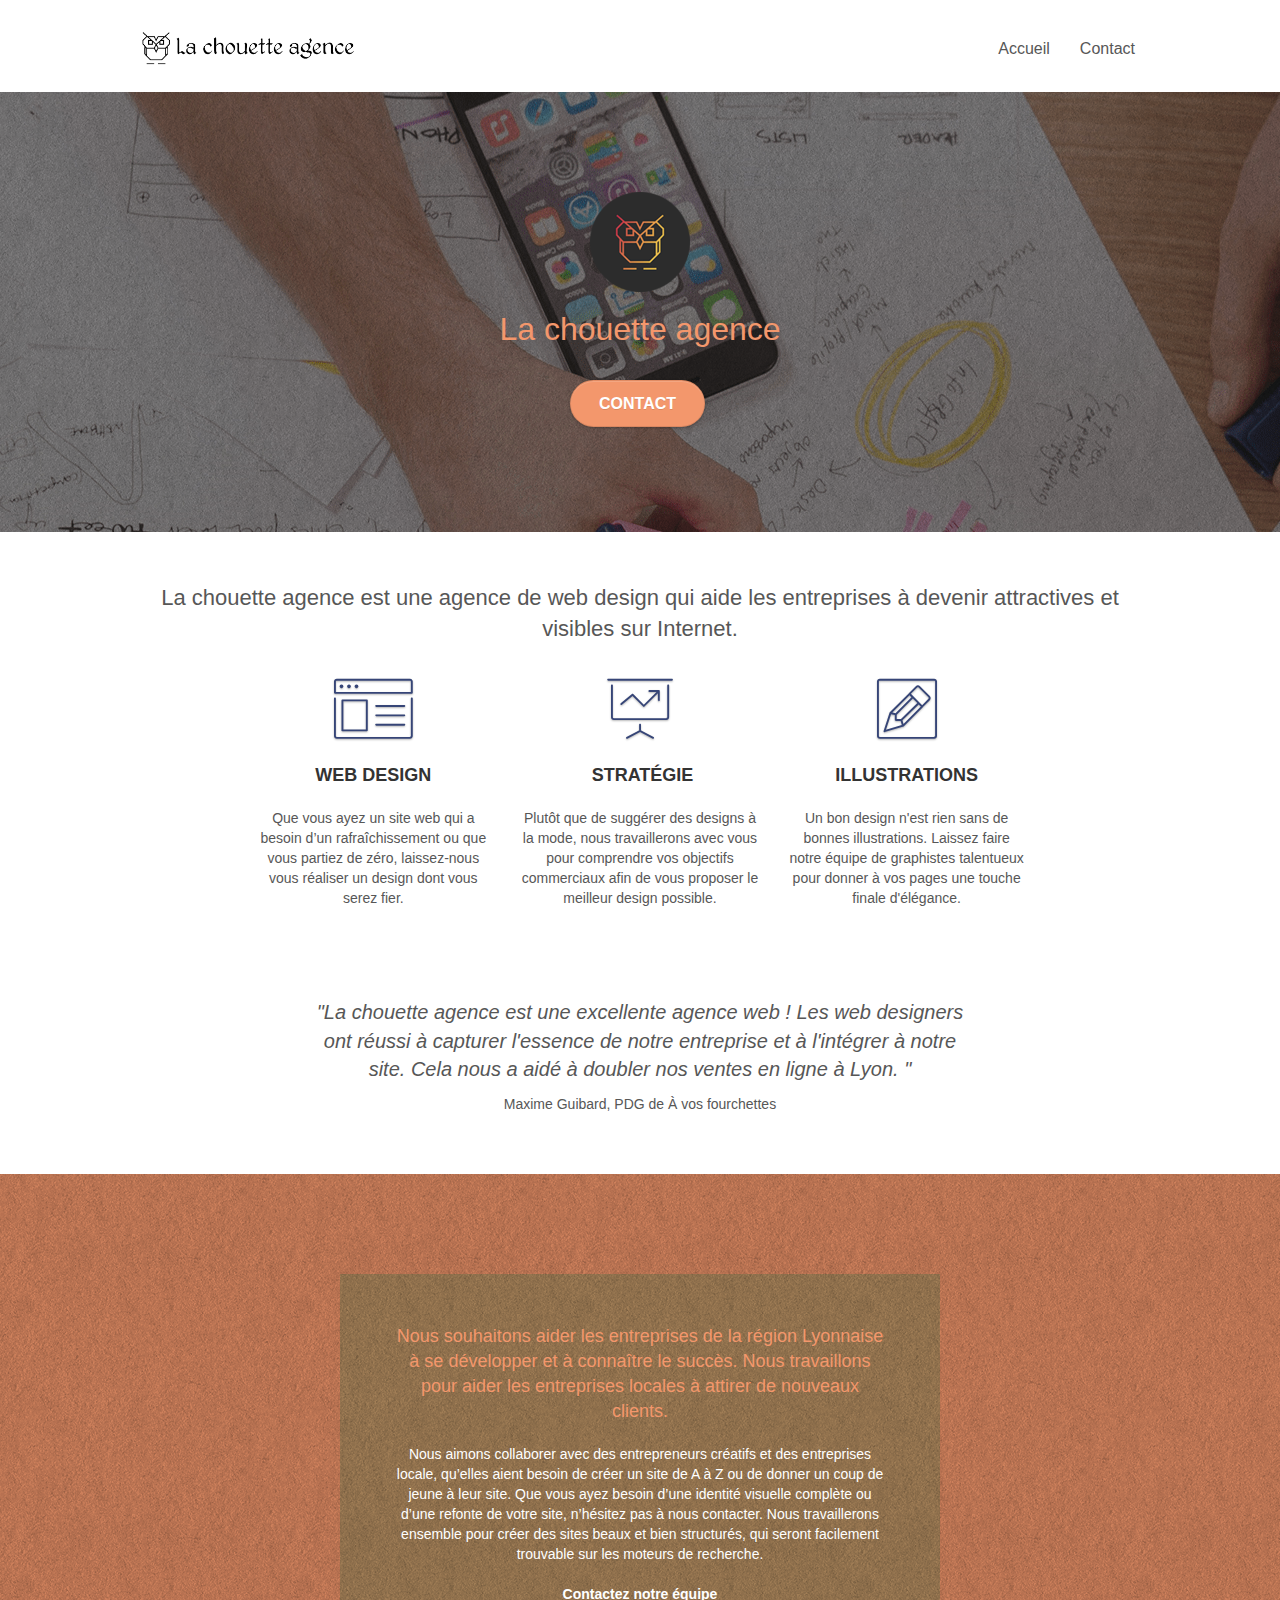
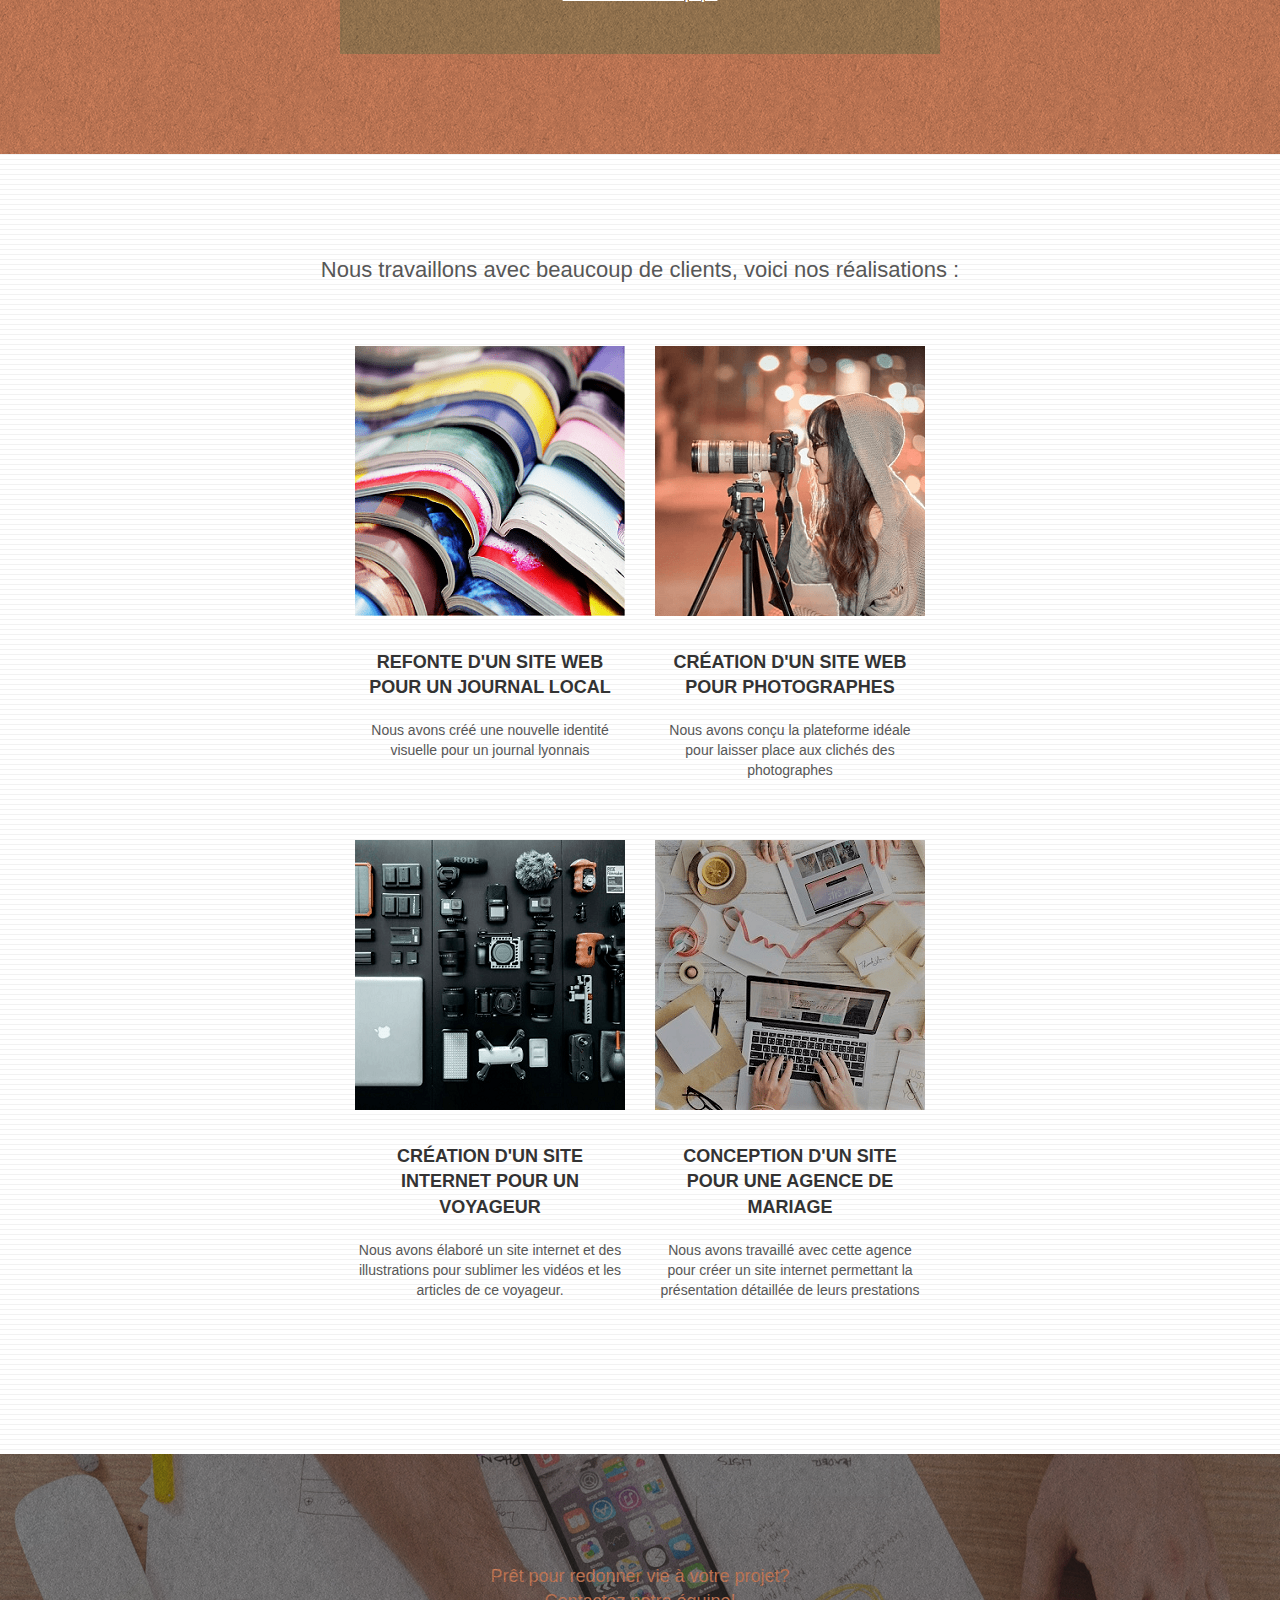
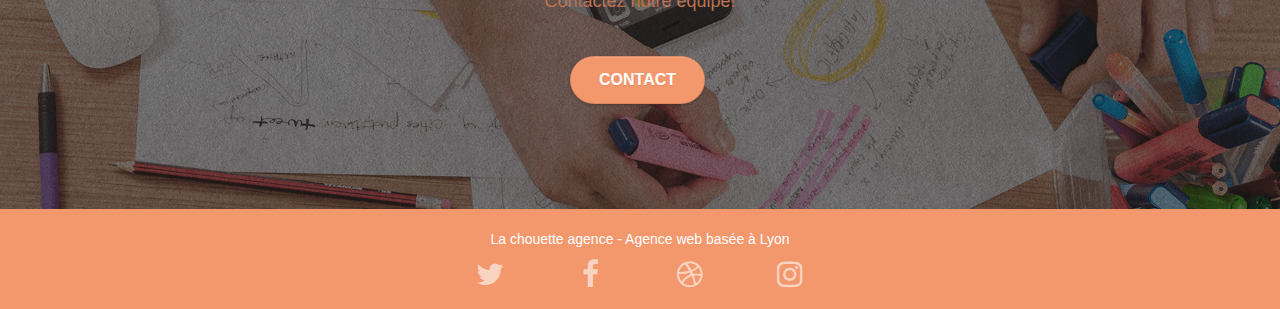
==== index.html @ b179e0c3 "title sur liens sociaux" ====
<!doctype html>
<html lang="fr">
<head>
    <meta charset="utf-8">

    <meta name="description" content="La chouette agence est une entreprise de web design basée à Lyon. Besoin d'une identité visuelle sur le net ou d'une refonte de votre site internet, contactez notre équipe d'experts pour donner vie à votre projet.">
    

    <meta name="viewport" content="width=device-width, initial-scale=1.0, viewport-fit=cover">
    <link rel="shortcut icon" type="image/png" href="favicon.png">
    
	<link rel="stylesheet" type="text/css" href="./css/bootstrap.css">
	<link rel="stylesheet" type="text/css" href="style.css">
	<link rel="stylesheet" type="text/css" href="./css/font-awesome.css">
	<link rel="stylesheet" type="text/css" href="./css/et-line.css">
	
    
	<script src="./js/jquery-2.1.0.js"></script>
	<script src="./js/bootstrap.js"></script>
	<script src="./js/blocs.js"></script>
	<script src="./js/jquery.touchSwipe.js" defer></script>
	<script src="./js/gmaps.js"></script>

    <title>Entreprise web design Lyon</title>

    
<!-- Analytics -->
<meta name="google-site-verification" content="Vb6M70FgME4Bi48oiZDeGhEM0NhCot_IxttZ8dkX3-I"/>
<!-- Analytics END -->
    
</head>
<body>
<!-- Principal conteneur -->
<main class="page-container">
	  
<!-- bloc-0 -->
<header class="bloc bgc-white l-bloc " id="bloc-0">
	<div class="container bloc-sm">

		<nav class="navbar row">
			<div class="navbar-header">
				
				<a class="navbar-brand" href="index.html"><img src="img/la chouette agence.png" alt="entreprise web design lyon" height="40" /></a>
				
				<button id="nav-toggle" type="button" class="ui-navbar-toggle navbar-toggle" data-toggle="collapse" data-target=".navbar-1">
					<span class="sr-only">Toggle navigation</span><span class="icon-bar"></span><span class="icon-bar"></span><span class="icon-bar"></span>
				</button>
			</div>
			<div class="collapse navbar-collapse navbar-1 special-dropdown-nav">
				<ul class="site-navigation nav navbar-nav">
					<li>
						<a href="index.html">Accueil</a>
					</li>
					<li>
					</li>
					<li>
						<a href="contact.html">Contact</a>
					</li>
				</ul>
			</div>
		</nav>
	</div>
</header>
<!-- bloc-0 END -->

<!-- bloc-1-presentation -->
<section class="bloc bgc-dark-slate-blue bg-banniere d-bloc bg-t-edge bloc-bg-texture texture-paper b-parallax" id="bloc-1-hero">
	<div class="container bloc-lg">
		<div class="row tight-width-whitespace">
			<div class="col-sm-12">
				<img src="img/logo.png" class="center-block" alt="logo la chouette agence lyon" />
				<h1 class="text-center hero-bloc-text tc-white ">
					La chouette agence
				</h1>
				<div class="text-center">
					<a href="contact.html" class="btn btn-lg btn-clean btn-rd cta-hero btn-atomic-tangerine" id="cta-hero">Contact</a>
				</div>
			</div>
		</div>
	</div>
</section>
<!-- bloc-1-presentation END -->

<!-- bloc-2-services -->
<section class="bloc bgc-white l-bloc" id="bloc-2-services">
	<div class="container bloc-md">
		<div class="row">
			<div class="col-sm-12 text-center">
				<p class="title">
					La chouette agence est une agence de web design qui aide les entreprises à devenir attractives et visibles sur Internet.
				</p>
			</div>
		</div>
		<div class="row voffset-lg med-width-whitespace">
			<div class="col-sm-4">
				<div class="text-center">
					<span class="et-icon-browser sm-shadow icon-dark-slate-blue icons icon-lg"></span>
				</div>
				<h2 class="mg-md text-center">
					Web design
				</h2>
				<p class="text-center ">
					Que vous ayez un site web qui a besoin d&rsquo;un rafraîchissement ou que vous partiez de zéro, laissez-nous vous réaliser un design dont vous serez fier.
				</p>
			</div>
			<div class="col-sm-4">
				<div class="text-center">
					<span class="et-icon-presentation sm-shadow icon-dark-slate-blue icons icon-lg"></span>
				</div>
				<h2 class="mg-md text-center">
					&nbsp;Stratégie
				</h2>
				<p class="text-center ">
					Plutôt que de suggérer des designs à la mode, nous travaillerons avec vous pour comprendre vos objectifs commerciaux afin de vous proposer le meilleur design possible.<br>
				</p>
			</div>
			<div class="col-sm-4">
				<div class="text-center">
					<span class="et-icon-edit sm-shadow icon-dark-slate-blue icons icon-lg"></span>
				</div>
				<h2 class="mg-md text-center">
					Illustrations
				</h2>
				<p class="text-center ">
					Un bon design n'est rien sans de bonnes illustrations. Laissez faire notre équipe de graphistes talentueux pour donner à vos pages une touche finale d'élégance.
				</p>
			</div>
		</div>
		<div class="row voffset-lg voffset">
			<div class="col-xs-12 col-md-8 col-md-offset-2 text-center">
				<p class="citation">
					"La chouette agence est une excellente agence web ! Les web designers ont réussi à capturer l'essence de notre entreprise et à l'intégrer à notre site. Cela nous a aidé à doubler nos ventes en ligne à Lyon. "
				</p>
				<p>Maxime Guibard, PDG de À vos fourchettes</p>

			</div>
		</div>
	</div>
</section>
<!-- bloc-2-services END -->

<!-- bloc-3-what-i-do -->
<section class="bloc tc-white bgc-atomic-tangerine bg-presentation d-bloc bloc-bg-texture texture-paper b-parallax" id="bloc-3-what-i-do">
	<div class="container bloc-lg">
		<div class="row tight-width-whitespace black-background">
			<div class="col-sm-12">
				<p class="mg-md text-center tc-white">
					Nous souhaitons aider les entreprises de la région Lyonnaise à se développer et à connaître le succès. Nous travaillons pour aider les entreprises locales à attirer de nouveaux clients.<br>
				</p>
				<p class="text-center white">
					Nous aimons collaborer avec des entrepreneurs créatifs et des entreprises locale, qu’elles aient besoin de créer un site de A à Z ou de donner un coup de jeune à leur site. Que vous ayez besoin d’une identité visuelle complète ou d’une refonte de votre site, n’hésitez pas à nous contacter. Nous travaillerons ensemble pour créer des sites beaux et bien structurés, qui seront facilement trouvable sur les moteurs de recherche. <br><br><a class="ltc-white bold-link" href="contact.html">Contactez notre équipe</a><br>
				</p>
			</div>
		</div>
	</div>
</section>
<!-- bloc-3-what-i-do END -->

<!-- bloc-4-portfolio -->
<article class="bloc bgc-white bg-lines-h2-bg bg-repeat l-bloc" id="bloc-4-portfolio">
	<div class="container bloc-lg">
		<div class="row">
			<div class="col-sm-12 text-center">
				<p class="title">
				Nous travaillons avec beaucoup de clients, voici nos réalisations :
				</p>  
			</div>
		</div>
		<div class="row tight-width-whitespace portfolio-row">
			<div class="col-sm-6">
				<a href="#" data-lightbox="img/journal.png" data-gallery-id="gallery-1" data-caption="Refonte d'un site web pour un journal local" data-frame="snapshot-lb"><img src="img/journal.png" alt="journaux lyonnais" class="img-responsive portfolio-thumb" /></a>
				<h3 class="mg-md text-center">
					Refonte d'un site web pour un journal local
				</h3>
				<p class="text-center">
					Nous avons créé une nouvelle identité visuelle pour un journal lyonnais
				</p>
			</div>
			<div class="col-sm-6">
				<a href="#" data-lightbox="img/photographe.png" data-gallery-id="gallery-1" data-caption="Création d'un site web pour photographes" data-frame="snapshot-lb"><img src="img/photographe.png" class="img-responsive portfolio-thumb" alt="photographe prise de vue" /></a>
				<h3 class="mg-md text-center">
					Création d'un site web pour photographes
				</h3>
				<p class="text-center">
					Nous avons conçu la plateforme idéale pour laisser place aux clichés des photographes
				</p>
			</div>
		</div>
		<div class="row tight-width-whitespace portfolio-row">
			<div class="col-sm-6">
				<a href="#" data-lightbox="img/voyage.png" data-gallery-id="gallery-1" data-caption="Création d'un site internet pour un voyageur" data-frame="snapshot-lb"><img src="img/voyage.png" class="img-responsive portfolio-thumb" alt="materiel professionnel video photo"/></a>
				<h3 class="mg-md text-center">
					Création d'un site internet pour un voyageur
				</h3>
				<p class="text-center">
					Nous avons élaboré un site internet et des illustrations pour sublimer les vidéos et les articles de ce voyageur.
				</p>
			</div>
			<div class="col-sm-6">
				<a href="#" data-lightbox="img/mariage.png" data-gallery-id="gallery-1" data-caption="Conception d'un site pour une agence de mariage" data-frame="snapshot-lb"><img src="img/mariage.png" class="img-responsive portfolio-thumb" alt="preparatif mariage"/></a>
				<h3 class="mg-md text-center">
					Conception d'un site pour une agence de mariage
				</h3>
				<p class="text-center">
					Nous avons travaillé avec cette agence pour créer un site internet permettant la présentation détaillée de leurs prestations
				</p>
			</div>
		</div>
	</div>
</article>
<!-- bloc-4-portfolio END -->

<!-- bloc-5-cta -->
<section class="bloc bgc-dark-slate-blue bg-banniere d-bloc bloc-bg-texture texture-paper" id="bloc-5-cta">
	<div class="container bloc-lg">
		<div class="row">
			<p class="mg-md text-center tc-white">
				Prêt pour redonner vie à votre projet?<br>Contactez notre équipe!
			</p>
			<div class="col-sm-12 text-center">
				<a href="contact.html" class="btn btn-atomic-tangerine btn-clean btn-rd btn-lg cta-hero">Contact</a>
			</div>
		</div>
	</div>
</section>
<!-- bloc-5-cta END -->

<!-- Footer - bloc-8 -->
<footer class="bloc bgc-atomic-tangerine d-bloc" id="bloc-8">
	<div class="container bloc-sm">
		<div class="row">
			<div class="col-sm-12">
				<p class="text-center white">
					La chouette agence - Agence web basée à Lyon<br>
				</p>
				<div class="row row-no-gutters social">
					<div class="col-sm-3">
						<div class="text-center">
							<a class="social" href="https://twitter.com" title="twitter"><span class="fa fa-twitter icon-md"></span></a>
						</div>
					</div>
					<div class="col-sm-3">
						<div class="text-center">
							<a class="social" href="https://facebook.com" title="facebook"><span class="fa fa-facebook icon-md"></span></a>
						</div>
					</div>
					<div class="col-sm-3">
						<div class="text-center">
							<a class="social" href="https://dribbble.com" title="dribbble"><span class="fa fa-dribbble icon-md"></span></a>
						</div>
					</div>
					<div class="col-sm-3">
						<div class="text-center">
							<a class="social" href="https://instagram.com" title="instagram"><span class="fa fa-instagram icon-md"></span></a>
						</div>
					</div>
					
				</div>

			</div>
		</div>
	</div>
</footer>
<!-- Footer - bloc-8 END -->

</main>
<!-- Principal conteneur END -->
    

</body>
</html>
---- style.css ----
body {
    margin: 0;
    padding: 0;
    background: #FFF;
    overflow-x: hidden;
    -webkit-font-smoothing: antialiased;
    -moz-osx-font-smoothing: grayscale;
}

a,
button {
    transition: all .3s ease-in-out;
    outline: none!important;
}

a:hover {
    text-decoration: none;
    cursor: pointer;
}

#page-loading-blocs-notifaction {
    position: fixed;
    top: 0;
    bottom: 0;
    width: 100%;
    z-index: 100000;
    background: #FFFFFF url("img/pageload-spinner.gif") no-repeat center center;
}

.bloc {
    width: 100%;
    clear: both;
    background: 50% 50% no-repeat;
    padding: 0 50px;
    -webkit-background-size: cover;
    -moz-background-size: cover;
    -o-background-size: cover;
    background-size: cover;
    position: relative;
}

.bloc .container {
    padding-left: 0;
    padding-right: 0;
}

.bloc-lg {
    padding: 100px 50px;
}

.bloc-md {
    padding: 50px;
}

.bloc-sm {
    padding: 20px 50px;
}

.bg-center,
.bg-l-edge,
.bg-r-edge,
.bg-t-edge,
.bg-b-edge,
.bg-tl-edge,
.bg-bl-edge,
.bg-tr-edge,
.bg-br-edge,
.bg-repeat {
    -webkit-background-size: auto!important;
    -moz-background-size: auto!important;
    -o-background-size: auto!important;
    background-size: auto!important;
}

.bg-repeat {
    background: repeat;
}

.bg-t-edge {
    background: top no-repeat;
}

.bloc-bg-texture::before {
    content: "";
    background-size: 2px 2px;
    position: absolute;
    top: 0;
    bottom: 0;
    left: 0;
    right: 0;
}

.texture-paper::before {
    background: url("img/texture-paper.png");
    background-size: 280px 280px;
}

.b-parallax {
    background-attachment: fixed;
}

.d-bloc {
    color: rgba(255, 255, 255, .7);
}

.d-bloc button:hover {
    color: rgba(255, 255, 255, .9);
}

.d-bloc .icon-round,
.d-bloc .icon-square,
.d-bloc .icon-rounded,
.d-bloc .icon-semi-rounded-a,
.d-bloc .icon-semi-rounded-b {
    border-color: rgba(255, 255, 255, .9);
}

.d-bloc .divider-h span {
    border-color: rgba(255, 255, 255, .2);
}

.d-bloc .a-btn,
.d-bloc .navbar a,
.d-bloc .navbar-brand,
.d-bloc a .icon-sm,
.d-bloc a .icon-md,
.d-bloc a .icon-lg,
.d-bloc a .icon-xl,
.d-bloc h1 a,
.d-bloc h2 a,
.d-bloc h3 a,
.d-bloc h4 a,
.d-bloc h5 a,
.d-bloc h6 a,
.d-bloc p a {
    color: rgba(255, 255, 255, .6);
}

.d-bloc .a-btn:hover,
.d-bloc .navbar a:hover,
.d-bloc .navbar-brand:hover,
.d-bloc a:hover .icon-sm,
.d-bloc a:hover .icon-md,
.d-bloc a:hover .icon-lg,
.d-bloc a:hover .icon-xl,
.d-bloc h1 a:hover,
.d-bloc h2 a:hover,
.d-bloc h3 a:hover,
.d-bloc h4 a:hover,
.d-bloc h5 a:hover,
.d-bloc h6 a:hover,
.d-bloc p a:hover {
    color: rgba(255, 255, 255, 1);
}

.d-bloc .navbar-toggle .icon-bar {
    background: rgba(255, 255, 255, 1);
}

.d-bloc .btn-wire,
.d-bloc .btn-wire:hover {
    color: rgba(255, 255, 255, 1);
    border-color: rgba(255, 255, 255, 1);
}

.d-bloc .panel {
    color: rgba(0, 0, 0, .5);
}

.d-bloc .panel button:hover {
    color: rgba(0, 0, 0, .7);
}

.d-bloc .panel icon {
    border-color: rgba(0, 0, 0, .7);
}

.d-bloc .panel .divider-h span {
    border-color: rgba(0, 0, 0, .1);
}

.d-bloc .panel .a-btn {
    color: rgba(0, 0, 0, .6);
}

.d-bloc .panel .a-btn:hover {
    color: rgba(0, 0, 0, 1);
}

.d-bloc .panel .btn-wire,
.d-bloc .panel .btn-wire:hover {
    color: rgba(0, 0, 0, .7);
    border-color: rgba(0, 0, 0, .3);
}

.d-bloc .panel,
.l-bloc {
    color: rgba(0, 0, 0, .5);
}

.d-bloc .panel button:hover,
.l-bloc button:hover {
    color: rgba(0, 0, 0, .7);
}

.l-bloc .icon-round,
.l-bloc .icon-square,
.l-bloc .icon-rounded,
.l-bloc .icon-semi-rounded-a,
.l-bloc .icon-semi-rounded-b {
    border-color: rgba(0, 0, 0, .7);
}

.d-bloc .panel .divider-h span,
.l-bloc .divider-h span {
    border-color: rgba(0, 0, 0, .1);
}

.d-bloc .panel .a-btn,
.l-bloc .a-btn,
.l-bloc .navbar a,
.l-bloc .navbar-brand,
.l-bloc a .icon-sm,
.l-bloc a .icon-md,
.l-bloc a .icon-lg,
.l-bloc a .icon-xl,
.l-bloc h1 a,
.l-bloc h2 a,
.l-bloc h3 a,
.l-bloc h4 a,
.l-bloc h5 a,
.l-bloc h6 a,
.l-bloc p a {
    color: rgba(0, 0, 0, .6);
}

.d-bloc .panel .a-btn:hover,
.l-bloc .a-btn:hover,
.l-bloc .navbar a:hover,
.l-bloc .navbar-brand:hover,
.l-bloc a:hover .icon-sm,
.l-bloc a:hover .icon-md,
.l-bloc a:hover .icon-lg,
.l-bloc a:hover .icon-xl,
.l-bloc h1 a:hover,
.l-bloc h2 a:hover,
.l-bloc h3 a:hover,
.l-bloc h4 a:hover,
.l-bloc h5 a:hover,
.l-bloc h6 a:hover,
.l-bloc p a:hover {
    color: rgba(0, 0, 0, 1);
}

.l-bloc .navbar-toggle .icon-bar {
    color: rgba(0, 0, 0, .6);
}

.d-bloc .panel .btn-wire,
.d-bloc .panel .btn-wire:hover,
.l-bloc .btn-wire,
.l-bloc .btn-wire:hover {
    color: rgba(0, 0, 0, .7);
    border-color: rgba(0, 0, 0, .3);
}

.voffset {
    margin-top: 30px;
}

.voffset-lg {
    margin-top: 80px;
}
.title {
    font-size: 22px;
}
.citation {
    font-size: 20px;
    font-style: italic;
}
.social {
    display: flex;
    width: 100%;
    justify-content: space-around;
}
.row-no-gutters {
    margin-right: 0;
    margin-left: 0;
}

.row.row-no-gutters > [class^="col-"],
.row.row-no-gutters > [class*=" col-"] {
    padding-right: 0;
    padding-left: 0;
}

#bloc-1-hero h1 {
    font-size: 32px;
}

.navbar {
    margin-bottom: 0;
    z-index: 1;
}

.navbar-brand {
    height: auto;
    padding: 3px 15px;
    font-size: 25px;
    font-weight: normal;
    font-weight: 600;
    line-height: 44px;
}

.navbar-brand img {
    max-height: 200px;
    margin: 0 5px 0 0;
    display: inline;
}

.navbar-brand img[src$=svg] {
    min-width: 100px;
}

.nav-center .navbar-brand img {
    margin: 0;
}

.navbar .nav {
    padding-top: 2px;
    margin-right: -16px;
    float: right;
    z-index: 1;
}

.nav > li {
    float: left;
    margin-top: 4px;
    font-size: 16px;
}

.navbar-nav .open .dropdown-menu > li > a {
    text-align: inherit;
}

.nav > li a:hover,
.nav > li a:focus {
    background: transparent;
}

.navbar-toggle {
    margin: 10px 10px 0 0;
    border: 0px;
}

.navbar-toggle:hover {
    background: transparent!important;
}

.navbar-toggle .icon-bar {
    background-color: rgba(0, 0, 0, .5);
    width: 26px;
}

.nav-invert .navbar .nav {
    float: left;
}

.nav-invert .navbar-header,
.nav-invert .navbar-brand {
    float: right;
    position: relative;
    z-index: 2;
}

@media (min-width: 768px) {
    .site-navigation {
        position: absolute;
        top: 50%;
        right: 20px;
        transform: translate(0, -50%);
        -webkit-transform: translateY(-50%);
    }
    .nav > li .dropdown-menu a,
    .nav > li .dropdown-menu a:hover {
        color: #484848;
    }
    .nav-invert .site-navigation {
        left: 0;
        right: 0;
    }
    .nav-center {
        text-align: center;
    }
    .nav-center .navbar-header {
        width: 100%;
    }
    .nav-center .navbar-header,
    .nav-center .navbar-brand,
    .nav-center .nav > li {
        float: none;
        display: inline-block;
    }
    .nav-center .site-navigation {
        position: relative;
        width: 100%;
        right: 0;
        margin-right: 0px;
        margin-top: 20px;
    }
    .nav-center.mini-nav .navbar-toggle {
        float: none;
        margin: 10px auto 0;
    }
}

.nav > li > .dropdown a {
    background: none!important;
    display: block;
    padding: 14px 15px;
}

nav .caret {
    margin: 0 5px;
}

.dropdown-menu .dropdown-menu {
    top: -8px;
    left: 100%;
}

.dropdown-menu .dropmenu-flow-right {
    top: 100%;
    left: 0;
    margin-left: -1px;
    border-top-left-radius: 0;
    border-top-right-radius: 0;
}

.dropdown-menu .dropdown span {
    border: 4px solid black;
    border-top-color: transparent;
    border-right-color: transparent;
    border-bottom-color: transparent;
    margin: 6px -5px 0 0!important;
    float: right;
}

.mg-md {
    margin-top: 10px;
    margin-bottom: 20px;
}

.mg-lg {
    margin-top: 10px;
    margin-bottom: 40px;
}

.btn {
    margin: 0 5px 5px 0;
}

.btn.pull-right {
    margin: 0 0 5px 5px;
}

.btn-d,
.btn-d:hover,
.btn-d:focus {
    color: #FFF;
    background: rgba(0, 0, 0, .3);
}

button {
    outline: none!important;
}

.btn-rd {
    border-radius: 40px;
}

.btn-clean {
    border: 1px solid rgba(0, 0, 0, .08);
    border-bottom-color: rgba(0, 0, 0, .1);
    text-shadow: 0 1px 0 rgba(0, 0, 1, .1);
    box-shadow: 0 1px 3px rgba(0, 0, 1, .25), inset 0 1px 0 0 rgba(255, 255, 255, .15);
}

.icon-md {
    font-size: 30px!important;
}

.icon-lg {
    font-size: 60px!important;
}

.sm-shadow {
    text-shadow: 0 1px 2px rgba(0, 0, 0, .3);
}

.panel-sq,
.panel-sq .panel-heading,
.panel-sq .panel-footer {
    border-radius: 0;
}

.panel-rd {
    border-radius: 30px;
}

.panel-rd .panel-heading {
    border-radius: 29px 29px 0 0;
}

.panel-rd .panel-footer {
    border-radius: 0 0 29px 29px;
}

.form-control {
    border-color: rgba(0, 0, 0, .1);
    box-shadow: none;
}

.scrollToTop {
    width: 40px;
    height: 40px;
    position: fixed;
    bottom: 20px;
    right: 20px;
    opacity: 0;
    z-index: 500;
    transition: all .3s ease-in-out;
}

.scrollToTop span {
    margin-top: 6px;
}

.showScrollTop {
    font-size: 14px;
    opacity: 1;
}

a[data-lightbox] {
    position: relative;
    display: block;
    text-align: center;
}

a[data-lightbox]:hover::before {
    content: "+";
    font-family: "HelveticaNeue-Light", "Helvetica Neue Light", "Helvetica Neue", Helvetica, Arial;
    font-size: 32px;
    width: 50px;
    height: 50px;
    margin-left: -25px;
    border-radius: 50%;
    background: rgba(0, 0, 0, .6);
    color: #FFF;
    font-weight: 100;
    z-index: 1;
    position: absolute;
    top: 50%;
    transform: translateY(-50%);
    -webkit-transform: translateY(-50%);
}

a[data-lightbox]:hover img {
    opacity: 0.6;
    -webkit-animation-fill-mode: none;
    animation-fill-mode: none;
}

#lightbox-modal {
    display: flex;
    align-items: center;
}

#lightbox-modal .modal-dialog {
    width: 90%;
    max-width: 900px;
    margin: 0 auto 0;
}

#lightbox-modal .modal-dialog img {
    max-height: 710px;
    margin: 0 auto;
}

.lightbox-caption {
    padding: 20px;
    color: #FFF;
    background: rgba(0, 0, 0, .5);
    position: absolute;
    left: 15px;
    right: 15px;
    bottom: 5px;
}

.close-lightbox {
    color: #FFF;
    font-size: 30px;
    position: absolute;
    top: 20px;
    right: 20px;
    z-index: 20;
    background: rgba(0, 0, 0, .5);
    border: none;
    line-height: 30px;
    padding: 0 9px 5px;
    opacity: 0.3;
}

.close-lightbox:hover,
.next-lightbox:hover,
.prev-lightbox:hover {
    opacity: 1.0;
    color: #FFF;
}

.next-lightbox,
.prev-lightbox {
    font-size: 20px;
    color: rgba(255, 255, 255, .9);
    background: rgba(0, 0, 0, .5);
    transition: all .2s ease-in-out;
    position: absolute;
    top: 45%;
    z-index: 1;
    opacity: 0.4;
}

.next-lightbox {
    padding: 6px 8px 1px 13px;
    right: 25px;
}

.prev-lightbox {
    padding: 6px 13px 1px 10px;
    left: 25px;
}

.snapshot-lb .modal-body {
    padding-bottom: 45px;
}

.snapshot-lb .lightbox-caption {
    padding: 0;
    color: rgba(0, 0, 0, .5);
    background: none;
}

h1,
h2,
h3,
h4,
h5,
h6,
p,
label,
.btn,
a {
    font-family: "helvetica";
    font-weight: 400;
    color: #575757!important;
}

.container {
    max-width: 1000px;
}

.hero-bloc-text {
    font-size: 38px;
}

.hero-bloc-text-sub {
    font-size: 36px;
}

.statement-bloc-text {
    line-height: 26px;
    font-style: italic;
    font-size: 20px;
    text-align: center;
    font-weight: lighter;
    max-width: 520px;
    margin: auto auto auto auto;
}
p {
    font-size: 14px;
}
.mg-md {
    font-size: 18px;
    line-height: 1.4em;
}
.tight-width-whitespace {
    max-width: 600px;
    margin: auto auto auto auto;
}

.cta-hero {
    margin-top: 22px;
    color: #FFFFFF!important;
    text-transform: uppercase;
    padding: 12px 28px 12px 28px;
    font-size: 16px;
    font-weight: 700;
}

.social {
    max-width: 400px;
    margin: auto auto auto auto;
}


h2, h3 {
    font-size: 15px;
    text-transform: uppercase;
    font-weight: 700;
    color: #333333!important;
}

.med-width-whitespace {
    max-width: 800px;
    margin: auto auto auto auto;
    box-shadow: 0px 0px 0px #000000;
}

h1 {
    color: #333333!important;
}

h4 {
    color: #333333!important;
}

.icons {
    margin-bottom: 14px;
    margin-top: 24px;
}

.white {
    color: #FFFFFF!important;
}

.portfolio-thumb {
    margin-bottom: 24px;
}

.portfolio-row {
    margin-bottom: 44px;
    margin-top: 50px;
}

.avatar {
    box-shadow: 0px 4px 9px rgba(0, 0, 0, 0.3);
}

.black-background {
    background-color: rgba(165, 147, 99, 0.7);
    padding: 40px 40px 40px 40px;
}

.bold-link {
    font-weight: 900;
    text-decoration: underline!important;
}

.bgc-white {
    background-color: #FFFFFF;
}

.bgc-dark-slate-blue {
    background-color: #364577;
}

.bgc-atomic-tangerine {
    background-color: #F3976C;
}

.tc-white {
    color: #F3976C!important;
}

.btn-atomic-tangerine {
    background: #F3976C;
    color: #FFFFFF!important;
}

.btn-atomic-tangerine:hover {
    background: #c27956!important;
    color: #FFFFFF!important;
}

.ltc-white {
    color: #FFFFFF!important;
}

.ltc-white:hover {
    color: #cccccc!important;
}

.ltc-atomic-tangerine {
    color: #F3976C!important;
}

.ltc-atomic-tangerine:hover {
    color: #c27956!important;
}

.icon-dark-slate-blue {
    color: #364577!important;
    border-color: #364577!important;
}

.bg-dots-bg {
    background-image: url("img/dots-bg.png");
}

.bg-lines-h2-bg {
    background-image: url("img/lines-h2-bg.png");
}

.bg-banniere {
    background-image: url("img/la chouette agence banniere.png");
}

.bg-presentation {
    background-image: url("img/image de presentation.png");
}

@media (max-width: 1024px) {
    .bloc {
        padding-left: 20px;
        padding-right: 20px;
    }
    .bloc.full-width-bloc,
    .bloc-tile-2.full-width-bloc .container,
    .bloc-tile-3.full-width-bloc .container,
    .bloc-tile-4.full-width-bloc .container {
        padding-left: 0;
        padding-right: 0;
    }
}

@media (max-width: 992px) and (min-width: 768px) {
    .navbar .nav {
        max-width: 80%
    }
    .nav-center.navbar .nav {
        max-width: 100%
    }
}

@media only screen and (min-device-width: 768px) and (max-device-width: 1024px) and (orientation: landscape) {
    .b-parallax {
        background-attachment: scroll;
    }
}

@media only screen and (min-device-width: 1024px) and (max-device-width: 1366px) and (-webkit-min-device-pixel-ratio: 1.5) {
    .b-parallax {
        background-attachment: scroll;
    }
}

@media (max-width: 991px) {
    .container {
        width: 100%;
    }
    .b-parallax {
        background-attachment: scroll;
    }
    .page-container,
    #hero-bloc {
        overflow-x: hidden;
        position: relative;
    }
    .bloc {
        padding-left: constant(safe-area-inset-left);
        padding-right: constant(safe-area-inset-right);
    }
    .bloc-group,
    .bloc-group .bloc {
        display: block;
        width: 100%;
    }
    .bloc-fill-screen .fill-bloc-top-edge,
    .bloc-fill-screen .fill-bloc-bottom-edge {
        padding: 0 20px;
        padding-left: constant(safe-area-inset-left);
        padding-right: constant(safe-area-inset-right);
    }
}

@media (max-width: 767px) {
    .page-container {
        overflow-x: hidden;
        position: relative;
    }
    h1,
    h2,
    h3,
    h4,
    h5,
    h6,
    p,
    #disqus_thread {
        padding-left: 10px!important;
        padding-right: 10px!important;
    }
    .b-parallax {
        background-attachment: scroll;
    }
    .navbar .nav {
        padding-top: 0;
        border-top: 1px solid rgba(0, 0, 0, .2);
        float: none!important;
    }
    .navbar.row {
        margin-left: 0;
        margin-right: 0;
    }
    .site-navigation {
        position: inherit;
        transform: none;
        -webkit-transform: none;
        -ms-transform: none;
    }
    .nav > li {
        margin-top: 0;
        border-bottom: 1px solid rgba(0, 0, 0, .1);
        background: rgba(0, 0, 0, .05);
        text-align: left;
        padding-left: 15px;
        width: 100%;
    }
    .nav > li:hover {
        background: rgba(0, 0, 0, .08);
    }
    .dropdown .dropdown a .caret {
        float: none;
        margin: 5px 0 0 10px!important;
        border: 4px solid black;
        border-bottom-color: transparent;
        border-right-color: transparent;
        border-left-color: transparent;
    }
    #hero-bloc .navbar .nav {
        background: rgba(0, 0, 0, .8);
    }
    #hero-bloc .navbar .nav a {
        color: rgba(255, 255, 255, .6);
    }
    .hero {
        padding: 50px 0;
    }
    .hero-nav {
        left: -1px;
        right: -1px;
    }
    .navbar-collapse {
        padding: 0;
        overflow-x: hidden;
        -webkit-box-shadow: none;
        box-shadow: none;
    }
    .navbar-brand img {
        max-height: 40px;
        width: auto;
    }
    .nav-invert .navbar-header {
        float: none;
        width: 100%;
    }
    .nav-invert .navbar-toggle {
        float: left;
        margin-left: 10px;
    }
    .bloc {
        padding-left: 10px;
        padding-right: 10px;
    }
    .bloc-xxl,
    .bloc-xl,
    .bloc-lg {
        padding: 40px 0;
    }
    .bloc-sm,
    .bloc-md {
        padding-left: 0;
        padding-right: 0;
    }
    .bloc-tile-2 .container,
    .bloc-tile-3 .container,
    .bloc-tile-4 .container,
    .bloc-fill-screen .fill-bloc-top-edge,
    .bloc-fill-screen .fill-bloc-bottom-edge {
        padding-left: 0;
        padding-right: 0;
    }
    .a-block {
        padding: 0 10px;
    }
    .btn-dwn {
        display: none;
    }
    .voffset {
        margin-top: 5px;
    }
    .voffset-md {
        margin-top: 20px;
    }
    .voffset-lg {
        margin-top: 30px;
    }
    form {
        padding: 5px;
    }
    .close-lightbox {
        display: inline-block;
    }
    .blocsapp-device-iphone5 {
        background-size: 216px 425px;
        padding-top: 60px;
        width: 216px;
        height: 425px;
    }
    .blocsapp-device-iphone5 img {
        width: 180px;
        height: 320px;
    }
}

@media (max-width: 400px) {
    .bloc {
        padding-left: 5px;
        padding-right: 5px;
    }
}

@media (max-width: 767px) {
    .bloc-mob-center-text {
        text-align: center;
    }
}
---- css/et-line.css ----
@font-face {
    font-family: et-line;
    src: url(../fonts/et-line.eot);
    src: url(../fonts/et-line.eot?#iefix) format('embedded-opentype'), url(../fonts/et-line.woff) format('woff'), url(../fonts/et-line.ttf) format('truetype'), url(../fonts/et-line.svg#et-line) format('svg');
    font-weight: 400;
    font-style: normal
}

.et-icon-adjustments,
.et-icon-alarmclock,
.et-icon-anchor,
.et-icon-aperture,
.et-icon-attachment,
.et-icon-bargraph,
.et-icon-basket,
.et-icon-beaker,
.et-icon-bike,
.et-icon-book-open,
.et-icon-briefcase,
.et-icon-browser,
.et-icon-calendar,
.et-icon-camera,
.et-icon-caution,
.et-icon-chat,
.et-icon-circle-compass,
.et-icon-clipboard,
.et-icon-clock,
.et-icon-cloud,
.et-icon-compass,
.et-icon-desktop,
.et-icon-dial,
.et-icon-document,
.et-icon-documents,
.et-icon-download,
.et-icon-dribbble,
.et-icon-edit,
.et-icon-envelope,
.et-icon-expand,
.et-icon-facebook,
.et-icon-flag,
.et-icon-focus,
.et-icon-gears,
.et-icon-genius,
.et-icon-gift,
.et-icon-global,
.et-icon-globe,
.et-icon-googleplus,
.et-icon-grid,
.et-icon-happy,
.et-icon-hazardous,
.et-icon-heart,
.et-icon-hotairballoon,
.et-icon-hourglass,
.et-icon-key,
.et-icon-laptop,
.et-icon-layers,
.et-icon-lifesaver,
.et-icon-lightbulb,
.et-icon-linegraph,
.et-icon-linkedin,
.et-icon-lock,
.et-icon-magnifying-glass,
.et-icon-map,
.et-icon-map-pin,
.et-icon-megaphone,
.et-icon-mic,
.et-icon-mobile,
.et-icon-newspaper,
.et-icon-notebook,
.et-icon-paintbrush,
.et-icon-paperclip,
.et-icon-pencil,
.et-icon-phone,
.et-icon-picture,
.et-icon-pictures,
.et-icon-piechart,
.et-icon-presentation,
.et-icon-pricetags,
.et-icon-printer,
.et-icon-profile-female,
.et-icon-profile-male,
.et-icon-puzzle,
.et-icon-quote,
.et-icon-recycle,
.et-icon-refresh,
.et-icon-ribbon,
.et-icon-rss,
.et-icon-sad,
.et-icon-scissors,
.et-icon-scope,
.et-icon-search,
.et-icon-shield,
.et-icon-speedometer,
.et-icon-strategy,
.et-icon-streetsign,
.et-icon-tablet,
.et-icon-target,
.et-icon-telescope,
.et-icon-toolbox,
.et-icon-tools,
.et-icon-tools-2,
.et-icon-trophy,
.et-icon-tumblr,
.et-icon-twitter,
.et-icon-upload,
.et-icon-video,
.et-icon-wallet,
.et-icon-wine {
    font-family: et-line;
    speak: none;
    font-style: normal;
    font-weight: 400;
    font-variant: normal;
    text-transform: none;
    line-height: 1;
    -webkit-font-smoothing: antialiased;
    -moz-osx-font-smoothing: grayscale;
    display: inline-block
}

.et-icon-mobile:before {
    content: "\e000"
}

.et-icon-laptop:before {
    content: "\e001"
}

.et-icon-desktop:before {
    content: "\e002"
}

.et-icon-tablet:before {
    content: "\e003"
}

.et-icon-phone:before {
    content: "\e004"
}

.et-icon-document:before {
    content: "\e005"
}

.et-icon-documents:before {
    content: "\e006"
}

.et-icon-search:before {
    content: "\e007"
}

.et-icon-clipboard:before {
    content: "\e008"
}

.et-icon-newspaper:before {
    content: "\e009"
}

.et-icon-notebook:before {
    content: "\e00a"
}

.et-icon-book-open:before {
    content: "\e00b"
}

.et-icon-browser:before {
    content: "\e00c"
}

.et-icon-calendar:before {
    content: "\e00d"
}

.et-icon-presentation:before {
    content: "\e00e"
}

.et-icon-picture:before {
    content: "\e00f"
}

.et-icon-pictures:before {
    content: "\e010"
}

.et-icon-video:before {
    content: "\e011"
}

.et-icon-camera:before {
    content: "\e012"
}

.et-icon-printer:before {
    content: "\e013"
}

.et-icon-toolbox:before {
    content: "\e014"
}

.et-icon-briefcase:before {
    content: "\e015"
}

.et-icon-wallet:before {
    content: "\e016"
}

.et-icon-gift:before {
    content: "\e017"
}

.et-icon-bargraph:before {
    content: "\e018"
}

.et-icon-grid:before {
    content: "\e019"
}

.et-icon-expand:before {
    content: "\e01a"
}

.et-icon-focus:before {
    content: "\e01b"
}

.et-icon-edit:before {
    content: "\e01c"
}

.et-icon-adjustments:before {
    content: "\e01d"
}

.et-icon-ribbon:before {
    content: "\e01e"
}

.et-icon-hourglass:before {
    content: "\e01f"
}

.et-icon-lock:before {
    content: "\e020"
}

.et-icon-megaphone:before {
    content: "\e021"
}

.et-icon-shield:before {
    content: "\e022"
}

.et-icon-trophy:before {
    content: "\e023"
}

.et-icon-flag:before {
    content: "\e024"
}

.et-icon-map:before {
    content: "\e025"
}

.et-icon-puzzle:before {
    content: "\e026"
}

.et-icon-basket:before {
    content: "\e027"
}

.et-icon-envelope:before {
    content: "\e028"
}

.et-icon-streetsign:before {
    content: "\e029"
}

.et-icon-telescope:before {
    content: "\e02a"
}

.et-icon-gears:before {
    content: "\e02b"
}

.et-icon-key:before {
    content: "\e02c"
}

.et-icon-paperclip:before {
    content: "\e02d"
}

.et-icon-attachment:before {
    content: "\e02e"
}

.et-icon-pricetags:before {
    content: "\e02f"
}

.et-icon-lightbulb:before {
    content: "\e030"
}

.et-icon-layers:before {
    content: "\e031"
}

.et-icon-pencil:before {
    content: "\e032"
}

.et-icon-tools:before {
    content: "\e033"
}

.et-icon-tools-2:before {
    content: "\e034"
}

.et-icon-scissors:before {
    content: "\e035"
}

.et-icon-paintbrush:before {
    content: "\e036"
}

.et-icon-magnifying-glass:before {
    content: "\e037"
}

.et-icon-circle-compass:before {
    content: "\e038"
}

.et-icon-linegraph:before {
    content: "\e039"
}

.et-icon-mic:before {
    content: "\e03a"
}

.et-icon-strategy:before {
    content: "\e03b"
}

.et-icon-beaker:before {
    content: "\e03c"
}

.et-icon-caution:before {
    content: "\e03d"
}

.et-icon-recycle:before {
    content: "\e03e"
}

.et-icon-anchor:before {
    content: "\e03f"
}

.et-icon-profile-male:before {
    content: "\e040"
}

.et-icon-profile-female:before {
    content: "\e041"
}

.et-icon-bike:before {
    content: "\e042"
}

.et-icon-wine:before {
    content: "\e043"
}

.et-icon-hotairballoon:before {
    content: "\e044"
}

.et-icon-globe:before {
    content: "\e045"
}

.et-icon-genius:before {
    content: "\e046"
}

.et-icon-map-pin:before {
    content: "\e047"
}

.et-icon-dial:before {
    content: "\e048"
}

.et-icon-chat:before {
    content: "\e049"
}

.et-icon-heart:before {
    content: "\e04a"
}

.et-icon-cloud:before {
    content: "\e04b"
}

.et-icon-upload:before {
    content: "\e04c"
}

.et-icon-download:before {
    content: "\e04d"
}

.et-icon-target:before {
    content: "\e04e"
}

.et-icon-hazardous:before {
    content: "\e04f"
}

.et-icon-piechart:before {
    content: "\e050"
}

.et-icon-speedometer:before {
    content: "\e051"
}

.et-icon-global:before {
    content: "\e052"
}

.et-icon-compass:before {
    content: "\e053"
}

.et-icon-lifesaver:before {
    content: "\e054"
}

.et-icon-clock:before {
    content: "\e055"
}

.et-icon-aperture:before {
    content: "\e056"
}

.et-icon-quote:before {
    content: "\e057"
}

.et-icon-scope:before {
    content: "\e058"
}

.et-icon-alarmclock:before {
    content: "\e059"
}

.et-icon-refresh:before {
    content: "\e05a"
}

.et-icon-happy:before {
    content: "\e05b"
}

.et-icon-sad:before {
    content: "\e05c"
}

.et-icon-facebook:before {
    content: "\e05d"
}

.et-icon-twitter:before {
    content: "\e05e"
}

.et-icon-googleplus:before {
    content: "\e05f"
}

.et-icon-rss:before {
    content: "\e060"
}

.et-icon-tumblr:before {
    content: "\e061"
}

.et-icon-linkedin:before {
    content: "\e062"
}

.et-icon-dribbble:before {
    content: "\e063"
}
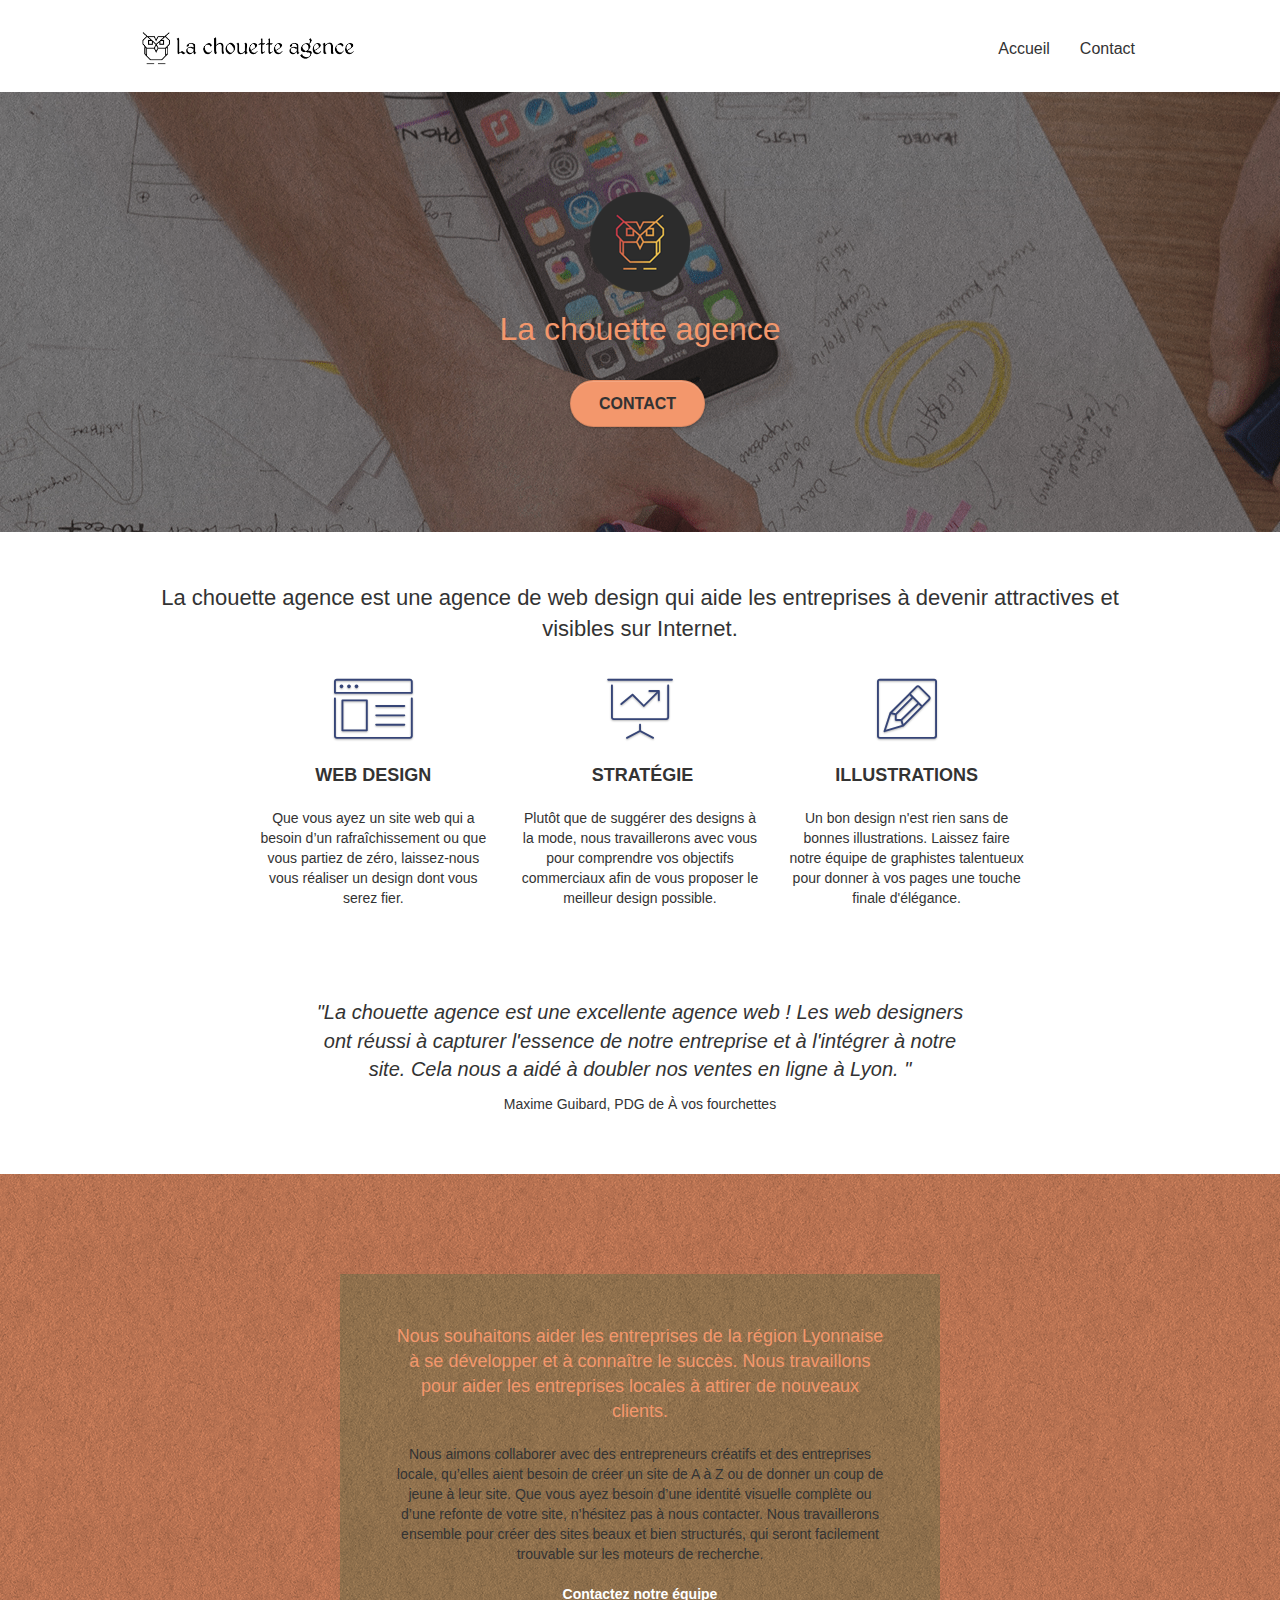
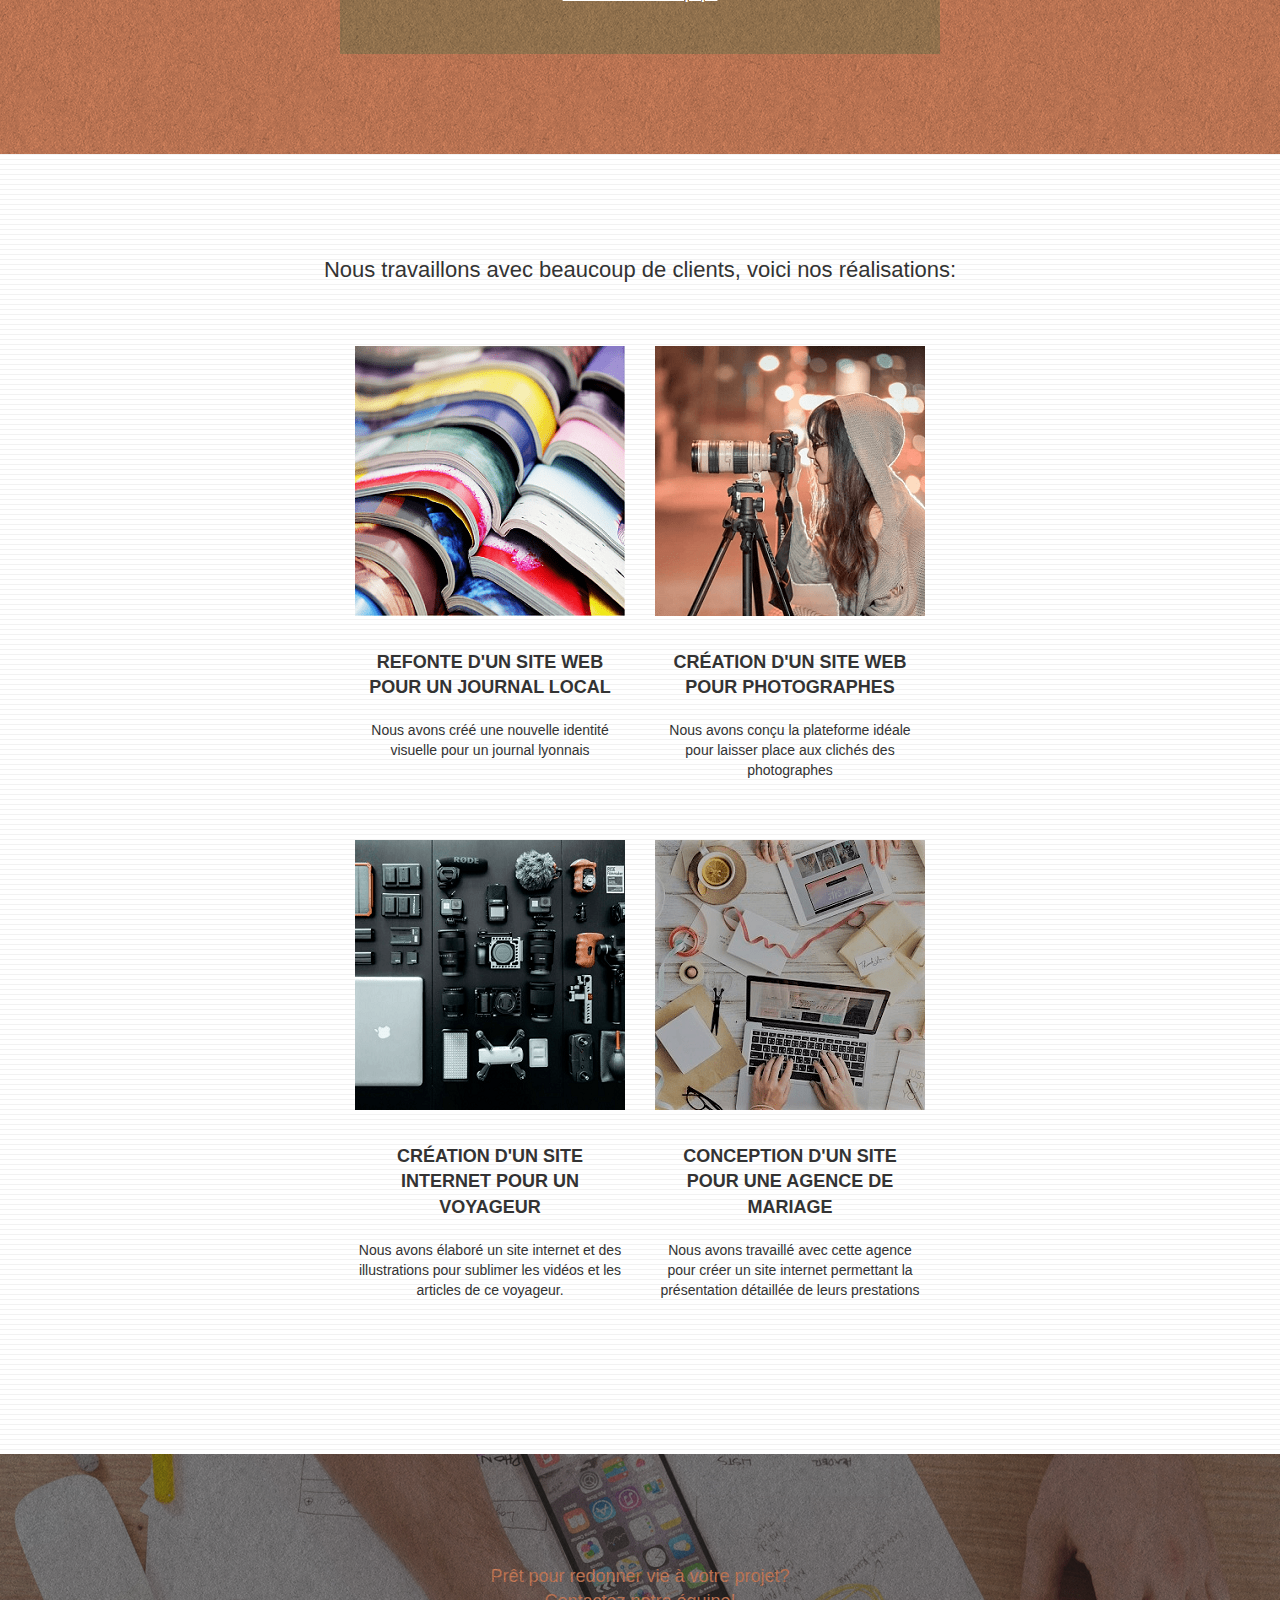
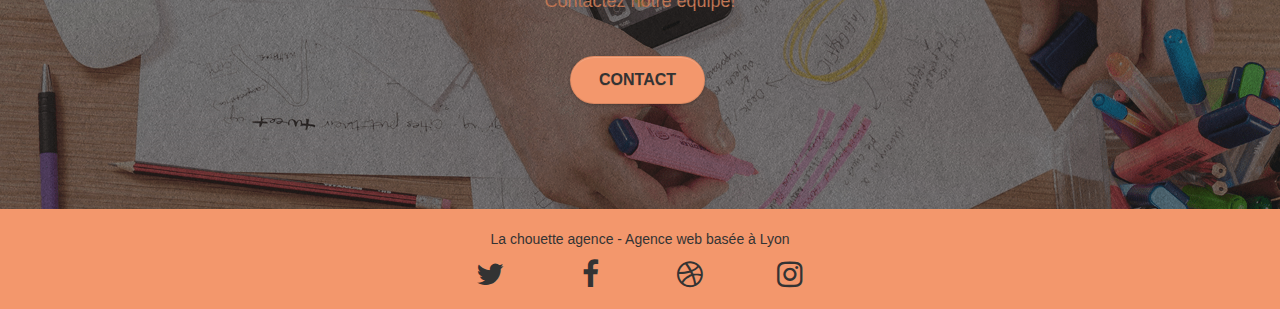
==== commit 15d8f447: "modification des contrastes" ====
--- a/index.html
+++ b/index.html
@@ -162,7 +162,7 @@
 		<div class="row">
 			<div class="col-sm-12 text-center">
 				<p class="title">
-				Nous travaillons avec beaucoup de clients, voici nos réalisations :
+				Nous travaillons avec beaucoup de clients, voici nos réalisations:
 				</p>  
 			</div>
 		</div>
@@ -230,7 +230,7 @@
 	<div class="container bloc-sm">
 		<div class="row">
 			<div class="col-sm-12">
-				<p class="text-center white">
+				<p class="text-center grey">
 					La chouette agence - Agence web basée à Lyon<br>
 				</p>
 				<div class="row row-no-gutters social">
--- a/style.css
+++ b/style.css
@@ -123,7 +123,6 @@
 .d-bloc .navbar a,
 .d-bloc .navbar-brand,
 .d-bloc a .icon-sm,
-.d-bloc a .icon-md,
 .d-bloc a .icon-lg,
 .d-bloc a .icon-xl,
 .d-bloc h1 a,
@@ -662,7 +661,7 @@
 a {
     font-family: "helvetica";
     font-weight: 400;
-    color: #575757!important;
+    color: #333!important;
 }
 
 .container {
@@ -689,6 +688,7 @@
 p {
     font-size: 14px;
 }
+
 .mg-md {
     font-size: 18px;
     line-height: 1.4em;
@@ -739,8 +739,8 @@
     margin-top: 24px;
 }
 
-.white {
-    color: #FFFFFF!important;
+.grey {
+    color: #333!important;
 }
 
 .portfolio-thumb {
@@ -784,7 +784,7 @@
 
 .btn-atomic-tangerine {
     background: #F3976C;
-    color: #FFFFFF!important;
+    color: #333!important;
 }
 
 .btn-atomic-tangerine:hover {
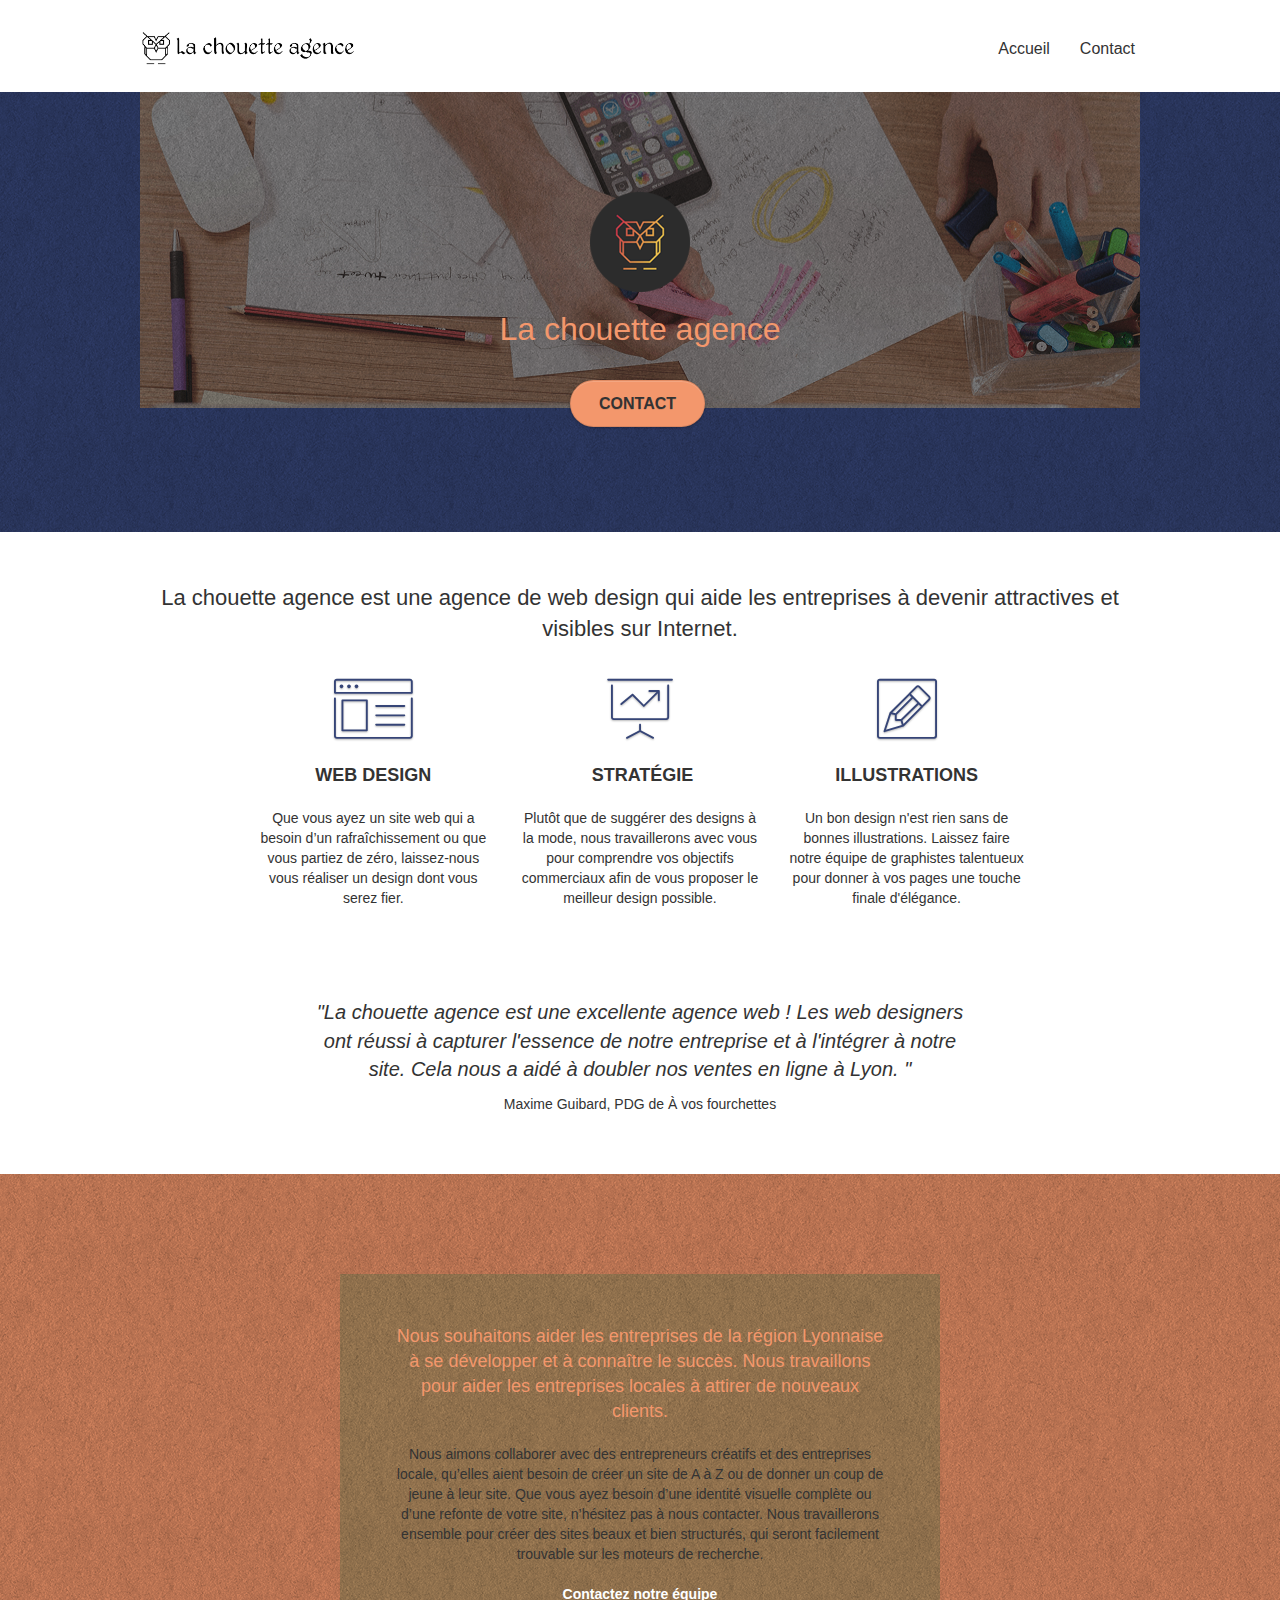
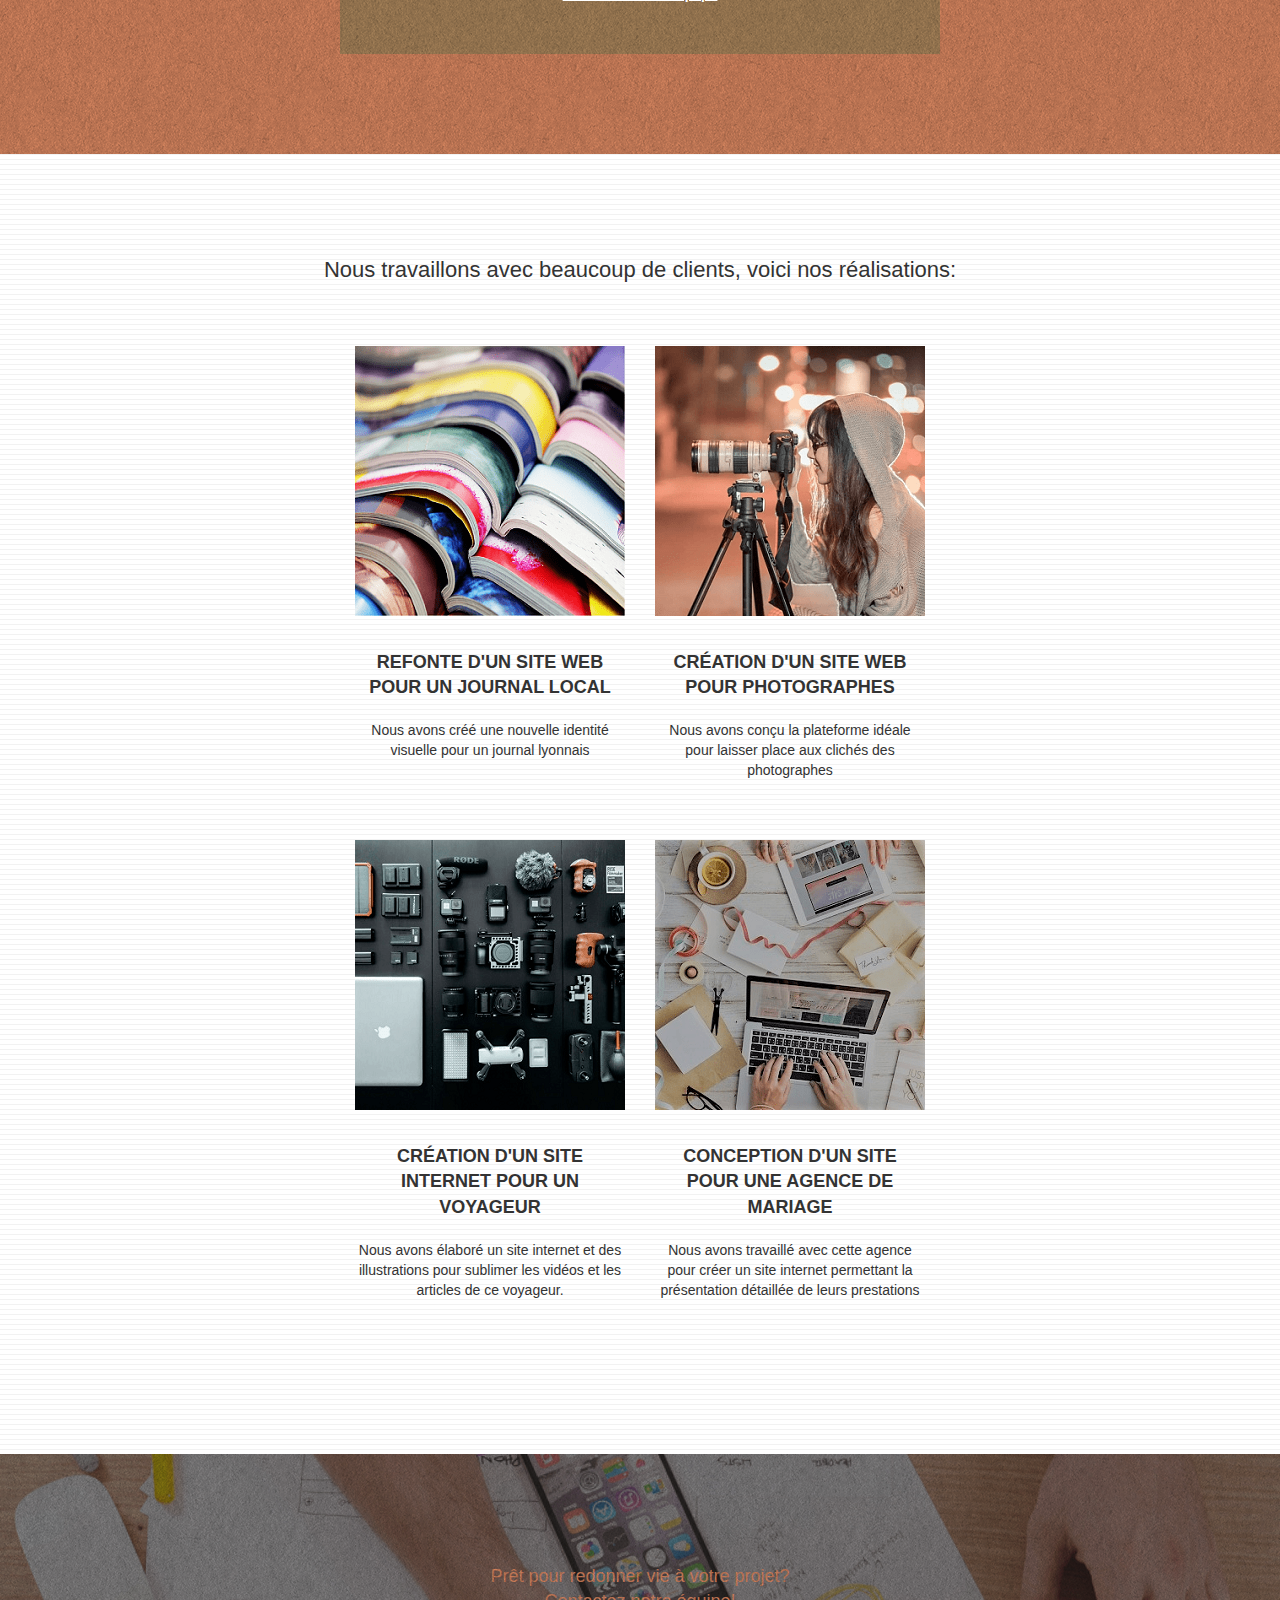
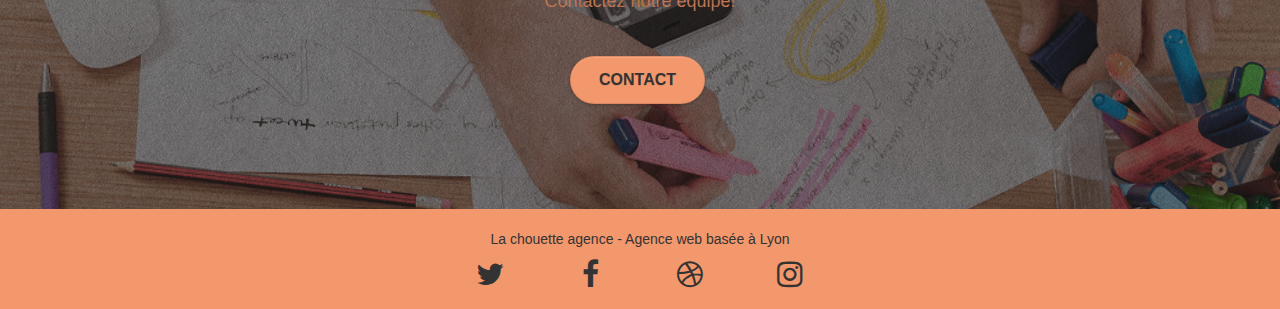
==== commit 6d854295: "modification largeur image banniere" ====
--- a/index.html
+++ b/index.html
@@ -40,7 +40,7 @@
 		<nav class="navbar row">
 			<div class="navbar-header">
 				
-				<a class="navbar-brand" href="index.html"><img src="img/la chouette agence.png" alt="entreprise web design lyon" height="40" /></a>
+				<a class="navbar-brand" href="index.html"><img src="img/la-chouette-agence.png" alt="entreprise web design lyon" height="40" /></a>
 				
 				<button id="nav-toggle" type="button" class="ui-navbar-toggle navbar-toggle" data-toggle="collapse" data-target=".navbar-1">
 					<span class="sr-only">Toggle navigation</span><span class="icon-bar"></span><span class="icon-bar"></span><span class="icon-bar"></span>
@@ -140,7 +140,7 @@
 <!-- bloc-2-services END -->
 
 <!-- bloc-3-what-i-do -->
-<section class="bloc tc-white bgc-atomic-tangerine bg-presentation d-bloc bloc-bg-texture texture-paper b-parallax" id="bloc-3-what-i-do">
+<aside class="bloc tc-white bgc-atomic-tangerine bg-presentation d-bloc bloc-bg-texture texture-paper b-parallax" id="bloc-3-what-i-do">
 	<div class="container bloc-lg">
 		<div class="row tight-width-whitespace black-background">
 			<div class="col-sm-12">
@@ -153,11 +153,11 @@
 			</div>
 		</div>
 	</div>
-</section>
+</aside>
 <!-- bloc-3-what-i-do END -->
 
 <!-- bloc-4-portfolio -->
-<article class="bloc bgc-white bg-lines-h2-bg bg-repeat l-bloc" id="bloc-4-portfolio">
+<section class="bloc bgc-white bg-lines-h2-bg bg-repeat l-bloc" id="bloc-4-portfolio">
 	<div class="container bloc-lg">
 		<div class="row">
 			<div class="col-sm-12 text-center">
@@ -207,11 +207,11 @@
 			</div>
 		</div>
 	</div>
-</article>
+</section>
 <!-- bloc-4-portfolio END -->
 
 <!-- bloc-5-cta -->
-<section class="bloc bgc-dark-slate-blue bg-banniere d-bloc bloc-bg-texture texture-paper" id="bloc-5-cta">
+<aside class="bloc bgc-dark-slate-blue bg-banniere d-bloc bloc-bg-texture texture-paper" id="bloc-5-cta">
 	<div class="container bloc-lg">
 		<div class="row">
 			<p class="mg-md text-center tc-white">
@@ -222,7 +222,7 @@
 			</div>
 		</div>
 	</div>
-</section>
+</aside>
 <!-- bloc-5-cta END -->
 
 <!-- Footer - bloc-8 -->
--- a/style.css
+++ b/style.css
@@ -1,1046 +1 @@
-body {
-    margin: 0;
-    padding: 0;
-    background: #FFF;
-    overflow-x: hidden;
-    -webkit-font-smoothing: antialiased;
-    -moz-osx-font-smoothing: grayscale;
-}
-
-a,
-button {
-    transition: all .3s ease-in-out;
-    outline: none!important;
-}
-
-a:hover {
-    text-decoration: none;
-    cursor: pointer;
-}
-
-#page-loading-blocs-notifaction {
-    position: fixed;
-    top: 0;
-    bottom: 0;
-    width: 100%;
-    z-index: 100000;
-    background: #FFFFFF url("img/pageload-spinner.gif") no-repeat center center;
-}
-
-.bloc {
-    width: 100%;
-    clear: both;
-    background: 50% 50% no-repeat;
-    padding: 0 50px;
-    -webkit-background-size: cover;
-    -moz-background-size: cover;
-    -o-background-size: cover;
-    background-size: cover;
-    position: relative;
-}
-
-.bloc .container {
-    padding-left: 0;
-    padding-right: 0;
-}
-
-.bloc-lg {
-    padding: 100px 50px;
-}
-
-.bloc-md {
-    padding: 50px;
-}
-
-.bloc-sm {
-    padding: 20px 50px;
-}
-
-.bg-center,
-.bg-l-edge,
-.bg-r-edge,
-.bg-t-edge,
-.bg-b-edge,
-.bg-tl-edge,
-.bg-bl-edge,
-.bg-tr-edge,
-.bg-br-edge,
-.bg-repeat {
-    -webkit-background-size: auto!important;
-    -moz-background-size: auto!important;
-    -o-background-size: auto!important;
-    background-size: auto!important;
-}
-
-.bg-repeat {
-    background: repeat;
-}
-
-.bg-t-edge {
-    background: top no-repeat;
-}
-
-.bloc-bg-texture::before {
-    content: "";
-    background-size: 2px 2px;
-    position: absolute;
-    top: 0;
-    bottom: 0;
-    left: 0;
-    right: 0;
-}
-
-.texture-paper::before {
-    background: url("img/texture-paper.png");
-    background-size: 280px 280px;
-}
-
-.b-parallax {
-    background-attachment: fixed;
-}
-
-.d-bloc {
-    color: rgba(255, 255, 255, .7);
-}
-
-.d-bloc button:hover {
-    color: rgba(255, 255, 255, .9);
-}
-
-.d-bloc .icon-round,
-.d-bloc .icon-square,
-.d-bloc .icon-rounded,
-.d-bloc .icon-semi-rounded-a,
-.d-bloc .icon-semi-rounded-b {
-    border-color: rgba(255, 255, 255, .9);
-}
-
-.d-bloc .divider-h span {
-    border-color: rgba(255, 255, 255, .2);
-}
-
-.d-bloc .a-btn,
-.d-bloc .navbar a,
-.d-bloc .navbar-brand,
-.d-bloc a .icon-sm,
-.d-bloc a .icon-lg,
-.d-bloc a .icon-xl,
-.d-bloc h1 a,
-.d-bloc h2 a,
-.d-bloc h3 a,
-.d-bloc h4 a,
-.d-bloc h5 a,
-.d-bloc h6 a,
-.d-bloc p a {
-    color: rgba(255, 255, 255, .6);
-}
-
-.d-bloc .a-btn:hover,
-.d-bloc .navbar a:hover,
-.d-bloc .navbar-brand:hover,
-.d-bloc a:hover .icon-sm,
-.d-bloc a:hover .icon-md,
-.d-bloc a:hover .icon-lg,
-.d-bloc a:hover .icon-xl,
-.d-bloc h1 a:hover,
-.d-bloc h2 a:hover,
-.d-bloc h3 a:hover,
-.d-bloc h4 a:hover,
-.d-bloc h5 a:hover,
-.d-bloc h6 a:hover,
-.d-bloc p a:hover {
-    color: rgba(255, 255, 255, 1);
-}
-
-.d-bloc .navbar-toggle .icon-bar {
-    background: rgba(255, 255, 255, 1);
-}
-
-.d-bloc .btn-wire,
-.d-bloc .btn-wire:hover {
-    color: rgba(255, 255, 255, 1);
-    border-color: rgba(255, 255, 255, 1);
-}
-
-.d-bloc .panel {
-    color: rgba(0, 0, 0, .5);
-}
-
-.d-bloc .panel button:hover {
-    color: rgba(0, 0, 0, .7);
-}
-
-.d-bloc .panel icon {
-    border-color: rgba(0, 0, 0, .7);
-}
-
-.d-bloc .panel .divider-h span {
-    border-color: rgba(0, 0, 0, .1);
-}
-
-.d-bloc .panel .a-btn {
-    color: rgba(0, 0, 0, .6);
-}
-
-.d-bloc .panel .a-btn:hover {
-    color: rgba(0, 0, 0, 1);
-}
-
-.d-bloc .panel .btn-wire,
-.d-bloc .panel .btn-wire:hover {
-    color: rgba(0, 0, 0, .7);
-    border-color: rgba(0, 0, 0, .3);
-}
-
-.d-bloc .panel,
-.l-bloc {
-    color: rgba(0, 0, 0, .5);
-}
-
-.d-bloc .panel button:hover,
-.l-bloc button:hover {
-    color: rgba(0, 0, 0, .7);
-}
-
-.l-bloc .icon-round,
-.l-bloc .icon-square,
-.l-bloc .icon-rounded,
-.l-bloc .icon-semi-rounded-a,
-.l-bloc .icon-semi-rounded-b {
-    border-color: rgba(0, 0, 0, .7);
-}
-
-.d-bloc .panel .divider-h span,
-.l-bloc .divider-h span {
-    border-color: rgba(0, 0, 0, .1);
-}
-
-.d-bloc .panel .a-btn,
-.l-bloc .a-btn,
-.l-bloc .navbar a,
-.l-bloc .navbar-brand,
-.l-bloc a .icon-sm,
-.l-bloc a .icon-md,
-.l-bloc a .icon-lg,
-.l-bloc a .icon-xl,
-.l-bloc h1 a,
-.l-bloc h2 a,
-.l-bloc h3 a,
-.l-bloc h4 a,
-.l-bloc h5 a,
-.l-bloc h6 a,
-.l-bloc p a {
-    color: rgba(0, 0, 0, .6);
-}
-
-.d-bloc .panel .a-btn:hover,
-.l-bloc .a-btn:hover,
-.l-bloc .navbar a:hover,
-.l-bloc .navbar-brand:hover,
-.l-bloc a:hover .icon-sm,
-.l-bloc a:hover .icon-md,
-.l-bloc a:hover .icon-lg,
-.l-bloc a:hover .icon-xl,
-.l-bloc h1 a:hover,
-.l-bloc h2 a:hover,
-.l-bloc h3 a:hover,
-.l-bloc h4 a:hover,
-.l-bloc h5 a:hover,
-.l-bloc h6 a:hover,
-.l-bloc p a:hover {
-    color: rgba(0, 0, 0, 1);
-}
-
-.l-bloc .navbar-toggle .icon-bar {
-    color: rgba(0, 0, 0, .6);
-}
-
-.d-bloc .panel .btn-wire,
-.d-bloc .panel .btn-wire:hover,
-.l-bloc .btn-wire,
-.l-bloc .btn-wire:hover {
-    color: rgba(0, 0, 0, .7);
-    border-color: rgba(0, 0, 0, .3);
-}
-
-.voffset {
-    margin-top: 30px;
-}
-
-.voffset-lg {
-    margin-top: 80px;
-}
-.title {
-    font-size: 22px;
-}
-.citation {
-    font-size: 20px;
-    font-style: italic;
-}
-.social {
-    display: flex;
-    width: 100%;
-    justify-content: space-around;
-}
-.row-no-gutters {
-    margin-right: 0;
-    margin-left: 0;
-}
-
-.row.row-no-gutters > [class^="col-"],
-.row.row-no-gutters > [class*=" col-"] {
-    padding-right: 0;
-    padding-left: 0;
-}
-
-#bloc-1-hero h1 {
-    font-size: 32px;
-}
-
-.navbar {
-    margin-bottom: 0;
-    z-index: 1;
-}
-
-.navbar-brand {
-    height: auto;
-    padding: 3px 15px;
-    font-size: 25px;
-    font-weight: normal;
-    font-weight: 600;
-    line-height: 44px;
-}
-
-.navbar-brand img {
-    max-height: 200px;
-    margin: 0 5px 0 0;
-    display: inline;
-}
-
-.navbar-brand img[src$=svg] {
-    min-width: 100px;
-}
-
-.nav-center .navbar-brand img {
-    margin: 0;
-}
-
-.navbar .nav {
-    padding-top: 2px;
-    margin-right: -16px;
-    float: right;
-    z-index: 1;
-}
-
-.nav > li {
-    float: left;
-    margin-top: 4px;
-    font-size: 16px;
-}
-
-.navbar-nav .open .dropdown-menu > li > a {
-    text-align: inherit;
-}
-
-.nav > li a:hover,
-.nav > li a:focus {
-    background: transparent;
-}
-
-.navbar-toggle {
-    margin: 10px 10px 0 0;
-    border: 0px;
-}
-
-.navbar-toggle:hover {
-    background: transparent!important;
-}
-
-.navbar-toggle .icon-bar {
-    background-color: rgba(0, 0, 0, .5);
-    width: 26px;
-}
-
-.nav-invert .navbar .nav {
-    float: left;
-}
-
-.nav-invert .navbar-header,
-.nav-invert .navbar-brand {
-    float: right;
-    position: relative;
-    z-index: 2;
-}
-
-@media (min-width: 768px) {
-    .site-navigation {
-        position: absolute;
-        top: 50%;
-        right: 20px;
-        transform: translate(0, -50%);
-        -webkit-transform: translateY(-50%);
-    }
-    .nav > li .dropdown-menu a,
-    .nav > li .dropdown-menu a:hover {
-        color: #484848;
-    }
-    .nav-invert .site-navigation {
-        left: 0;
-        right: 0;
-    }
-    .nav-center {
-        text-align: center;
-    }
-    .nav-center .navbar-header {
-        width: 100%;
-    }
-    .nav-center .navbar-header,
-    .nav-center .navbar-brand,
-    .nav-center .nav > li {
-        float: none;
-        display: inline-block;
-    }
-    .nav-center .site-navigation {
-        position: relative;
-        width: 100%;
-        right: 0;
-        margin-right: 0px;
-        margin-top: 20px;
-    }
-    .nav-center.mini-nav .navbar-toggle {
-        float: none;
-        margin: 10px auto 0;
-    }
-}
-
-.nav > li > .dropdown a {
-    background: none!important;
-    display: block;
-    padding: 14px 15px;
-}
-
-nav .caret {
-    margin: 0 5px;
-}
-
-.dropdown-menu .dropdown-menu {
-    top: -8px;
-    left: 100%;
-}
-
-.dropdown-menu .dropmenu-flow-right {
-    top: 100%;
-    left: 0;
-    margin-left: -1px;
-    border-top-left-radius: 0;
-    border-top-right-radius: 0;
-}
-
-.dropdown-menu .dropdown span {
-    border: 4px solid black;
-    border-top-color: transparent;
-    border-right-color: transparent;
-    border-bottom-color: transparent;
-    margin: 6px -5px 0 0!important;
-    float: right;
-}
-
-.mg-md {
-    margin-top: 10px;
-    margin-bottom: 20px;
-}
-
-.mg-lg {
-    margin-top: 10px;
-    margin-bottom: 40px;
-}
-
-.btn {
-    margin: 0 5px 5px 0;
-}
-
-.btn.pull-right {
-    margin: 0 0 5px 5px;
-}
-
-.btn-d,
-.btn-d:hover,
-.btn-d:focus {
-    color: #FFF;
-    background: rgba(0, 0, 0, .3);
-}
-
-button {
-    outline: none!important;
-}
-
-.btn-rd {
-    border-radius: 40px;
-}
-
-.btn-clean {
-    border: 1px solid rgba(0, 0, 0, .08);
-    border-bottom-color: rgba(0, 0, 0, .1);
-    text-shadow: 0 1px 0 rgba(0, 0, 1, .1);
-    box-shadow: 0 1px 3px rgba(0, 0, 1, .25), inset 0 1px 0 0 rgba(255, 255, 255, .15);
-}
-
-.icon-md {
-    font-size: 30px!important;
-}
-
-.icon-lg {
-    font-size: 60px!important;
-}
-
-.sm-shadow {
-    text-shadow: 0 1px 2px rgba(0, 0, 0, .3);
-}
-
-.panel-sq,
-.panel-sq .panel-heading,
-.panel-sq .panel-footer {
-    border-radius: 0;
-}
-
-.panel-rd {
-    border-radius: 30px;
-}
-
-.panel-rd .panel-heading {
-    border-radius: 29px 29px 0 0;
-}
-
-.panel-rd .panel-footer {
-    border-radius: 0 0 29px 29px;
-}
-
-.form-control {
-    border-color: rgba(0, 0, 0, .1);
-    box-shadow: none;
-}
-
-.scrollToTop {
-    width: 40px;
-    height: 40px;
-    position: fixed;
-    bottom: 20px;
-    right: 20px;
-    opacity: 0;
-    z-index: 500;
-    transition: all .3s ease-in-out;
-}
-
-.scrollToTop span {
-    margin-top: 6px;
-}
-
-.showScrollTop {
-    font-size: 14px;
-    opacity: 1;
-}
-
-a[data-lightbox] {
-    position: relative;
-    display: block;
-    text-align: center;
-}
-
-a[data-lightbox]:hover::before {
-    content: "+";
-    font-family: "HelveticaNeue-Light", "Helvetica Neue Light", "Helvetica Neue", Helvetica, Arial;
-    font-size: 32px;
-    width: 50px;
-    height: 50px;
-    margin-left: -25px;
-    border-radius: 50%;
-    background: rgba(0, 0, 0, .6);
-    color: #FFF;
-    font-weight: 100;
-    z-index: 1;
-    position: absolute;
-    top: 50%;
-    transform: translateY(-50%);
-    -webkit-transform: translateY(-50%);
-}
-
-a[data-lightbox]:hover img {
-    opacity: 0.6;
-    -webkit-animation-fill-mode: none;
-    animation-fill-mode: none;
-}
-
-#lightbox-modal {
-    display: flex;
-    align-items: center;
-}
-
-#lightbox-modal .modal-dialog {
-    width: 90%;
-    max-width: 900px;
-    margin: 0 auto 0;
-}
-
-#lightbox-modal .modal-dialog img {
-    max-height: 710px;
-    margin: 0 auto;
-}
-
-.lightbox-caption {
-    padding: 20px;
-    color: #FFF;
-    background: rgba(0, 0, 0, .5);
-    position: absolute;
-    left: 15px;
-    right: 15px;
-    bottom: 5px;
-}
-
-.close-lightbox {
-    color: #FFF;
-    font-size: 30px;
-    position: absolute;
-    top: 20px;
-    right: 20px;
-    z-index: 20;
-    background: rgba(0, 0, 0, .5);
-    border: none;
-    line-height: 30px;
-    padding: 0 9px 5px;
-    opacity: 0.3;
-}
-
-.close-lightbox:hover,
-.next-lightbox:hover,
-.prev-lightbox:hover {
-    opacity: 1.0;
-    color: #FFF;
-}
-
-.next-lightbox,
-.prev-lightbox {
-    font-size: 20px;
-    color: rgba(255, 255, 255, .9);
-    background: rgba(0, 0, 0, .5);
-    transition: all .2s ease-in-out;
-    position: absolute;
-    top: 45%;
-    z-index: 1;
-    opacity: 0.4;
-}
-
-.next-lightbox {
-    padding: 6px 8px 1px 13px;
-    right: 25px;
-}
-
-.prev-lightbox {
-    padding: 6px 13px 1px 10px;
-    left: 25px;
-}
-
-.snapshot-lb .modal-body {
-    padding-bottom: 45px;
-}
-
-.snapshot-lb .lightbox-caption {
-    padding: 0;
-    color: rgba(0, 0, 0, .5);
-    background: none;
-}
-
-h1,
-h2,
-h3,
-h4,
-h5,
-h6,
-p,
-label,
-.btn,
-a {
-    font-family: "helvetica";
-    font-weight: 400;
-    color: #333!important;
-}
-
-.container {
-    max-width: 1000px;
-}
-
-.hero-bloc-text {
-    font-size: 38px;
-}
-
-.hero-bloc-text-sub {
-    font-size: 36px;
-}
-
-.statement-bloc-text {
-    line-height: 26px;
-    font-style: italic;
-    font-size: 20px;
-    text-align: center;
-    font-weight: lighter;
-    max-width: 520px;
-    margin: auto auto auto auto;
-}
-p {
-    font-size: 14px;
-}
-
-.mg-md {
-    font-size: 18px;
-    line-height: 1.4em;
-}
-.tight-width-whitespace {
-    max-width: 600px;
-    margin: auto auto auto auto;
-}
-
-.cta-hero {
-    margin-top: 22px;
-    color: #FFFFFF!important;
-    text-transform: uppercase;
-    padding: 12px 28px 12px 28px;
-    font-size: 16px;
-    font-weight: 700;
-}
-
-.social {
-    max-width: 400px;
-    margin: auto auto auto auto;
-}
-
-
-h2, h3 {
-    font-size: 15px;
-    text-transform: uppercase;
-    font-weight: 700;
-    color: #333333!important;
-}
-
-.med-width-whitespace {
-    max-width: 800px;
-    margin: auto auto auto auto;
-    box-shadow: 0px 0px 0px #000000;
-}
-
-h1 {
-    color: #333333!important;
-}
-
-h4 {
-    color: #333333!important;
-}
-
-.icons {
-    margin-bottom: 14px;
-    margin-top: 24px;
-}
-
-.grey {
-    color: #333!important;
-}
-
-.portfolio-thumb {
-    margin-bottom: 24px;
-}
-
-.portfolio-row {
-    margin-bottom: 44px;
-    margin-top: 50px;
-}
-
-.avatar {
-    box-shadow: 0px 4px 9px rgba(0, 0, 0, 0.3);
-}
-
-.black-background {
-    background-color: rgba(165, 147, 99, 0.7);
-    padding: 40px 40px 40px 40px;
-}
-
-.bold-link {
-    font-weight: 900;
-    text-decoration: underline!important;
-}
-
-.bgc-white {
-    background-color: #FFFFFF;
-}
-
-.bgc-dark-slate-blue {
-    background-color: #364577;
-}
-
-.bgc-atomic-tangerine {
-    background-color: #F3976C;
-}
-
-.tc-white {
-    color: #F3976C!important;
-}
-
-.btn-atomic-tangerine {
-    background: #F3976C;
-    color: #333!important;
-}
-
-.btn-atomic-tangerine:hover {
-    background: #c27956!important;
-    color: #FFFFFF!important;
-}
-
-.ltc-white {
-    color: #FFFFFF!important;
-}
-
-.ltc-white:hover {
-    color: #cccccc!important;
-}
-
-.ltc-atomic-tangerine {
-    color: #F3976C!important;
-}
-
-.ltc-atomic-tangerine:hover {
-    color: #c27956!important;
-}
-
-.icon-dark-slate-blue {
-    color: #364577!important;
-    border-color: #364577!important;
-}
-
-.bg-dots-bg {
-    background-image: url("img/dots-bg.png");
-}
-
-.bg-lines-h2-bg {
-    background-image: url("img/lines-h2-bg.png");
-}
-
-.bg-banniere {
-    background-image: url("img/la chouette agence banniere.png");
-}
-
-.bg-presentation {
-    background-image: url("img/image de presentation.png");
-}
-
-@media (max-width: 1024px) {
-    .bloc {
-        padding-left: 20px;
-        padding-right: 20px;
-    }
-    .bloc.full-width-bloc,
-    .bloc-tile-2.full-width-bloc .container,
-    .bloc-tile-3.full-width-bloc .container,
-    .bloc-tile-4.full-width-bloc .container {
-        padding-left: 0;
-        padding-right: 0;
-    }
-}
-
-@media (max-width: 992px) and (min-width: 768px) {
-    .navbar .nav {
-        max-width: 80%
-    }
-    .nav-center.navbar .nav {
-        max-width: 100%
-    }
-}
-
-@media only screen and (min-device-width: 768px) and (max-device-width: 1024px) and (orientation: landscape) {
-    .b-parallax {
-        background-attachment: scroll;
-    }
-}
-
-@media only screen and (min-device-width: 1024px) and (max-device-width: 1366px) and (-webkit-min-device-pixel-ratio: 1.5) {
-    .b-parallax {
-        background-attachment: scroll;
-    }
-}
-
-@media (max-width: 991px) {
-    .container {
-        width: 100%;
-    }
-    .b-parallax {
-        background-attachment: scroll;
-    }
-    .page-container,
-    #hero-bloc {
-        overflow-x: hidden;
-        position: relative;
-    }
-    .bloc {
-        padding-left: constant(safe-area-inset-left);
-        padding-right: constant(safe-area-inset-right);
-    }
-    .bloc-group,
-    .bloc-group .bloc {
-        display: block;
-        width: 100%;
-    }
-    .bloc-fill-screen .fill-bloc-top-edge,
-    .bloc-fill-screen .fill-bloc-bottom-edge {
-        padding: 0 20px;
-        padding-left: constant(safe-area-inset-left);
-        padding-right: constant(safe-area-inset-right);
-    }
-}
-
-@media (max-width: 767px) {
-    .page-container {
-        overflow-x: hidden;
-        position: relative;
-    }
-    h1,
-    h2,
-    h3,
-    h4,
-    h5,
-    h6,
-    p,
-    #disqus_thread {
-        padding-left: 10px!important;
-        padding-right: 10px!important;
-    }
-    .b-parallax {
-        background-attachment: scroll;
-    }
-    .navbar .nav {
-        padding-top: 0;
-        border-top: 1px solid rgba(0, 0, 0, .2);
-        float: none!important;
-    }
-    .navbar.row {
-        margin-left: 0;
-        margin-right: 0;
-    }
-    .site-navigation {
-        position: inherit;
-        transform: none;
-        -webkit-transform: none;
-        -ms-transform: none;
-    }
-    .nav > li {
-        margin-top: 0;
-        border-bottom: 1px solid rgba(0, 0, 0, .1);
-        background: rgba(0, 0, 0, .05);
-        text-align: left;
-        padding-left: 15px;
-       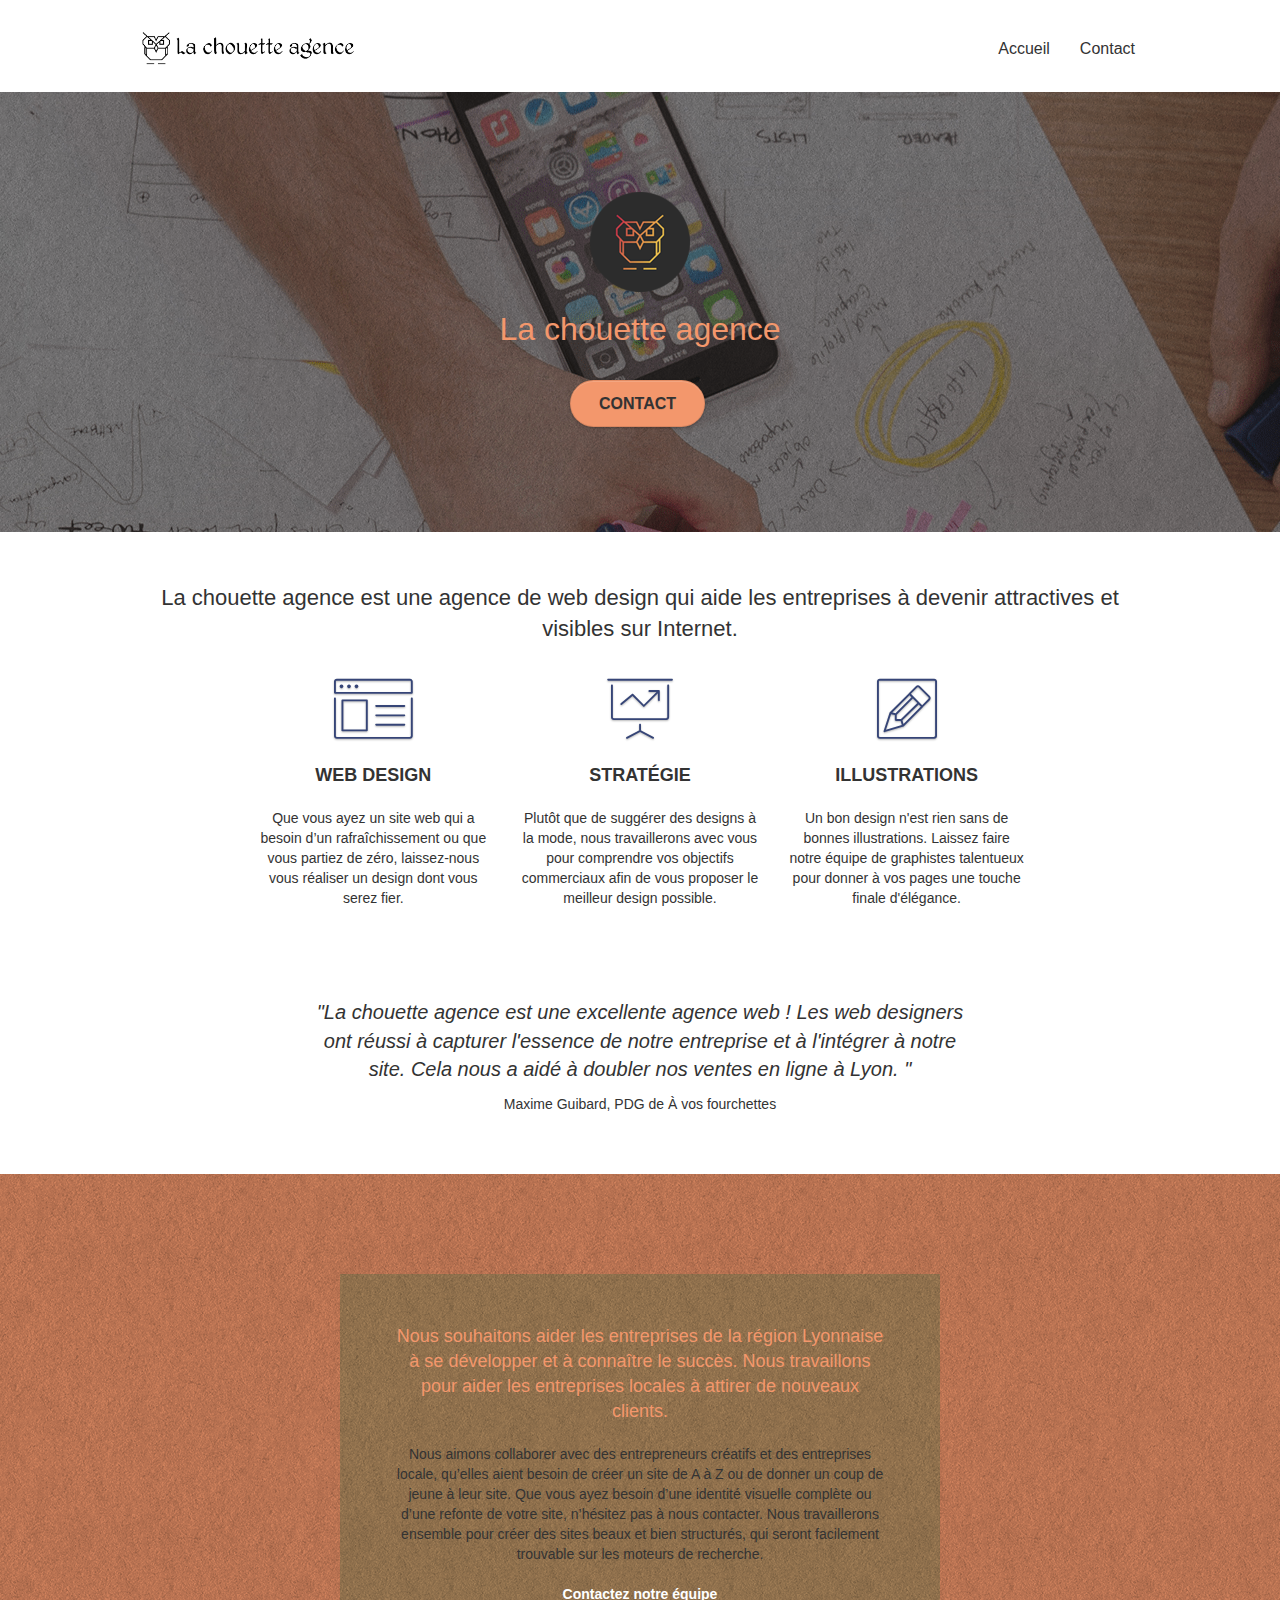
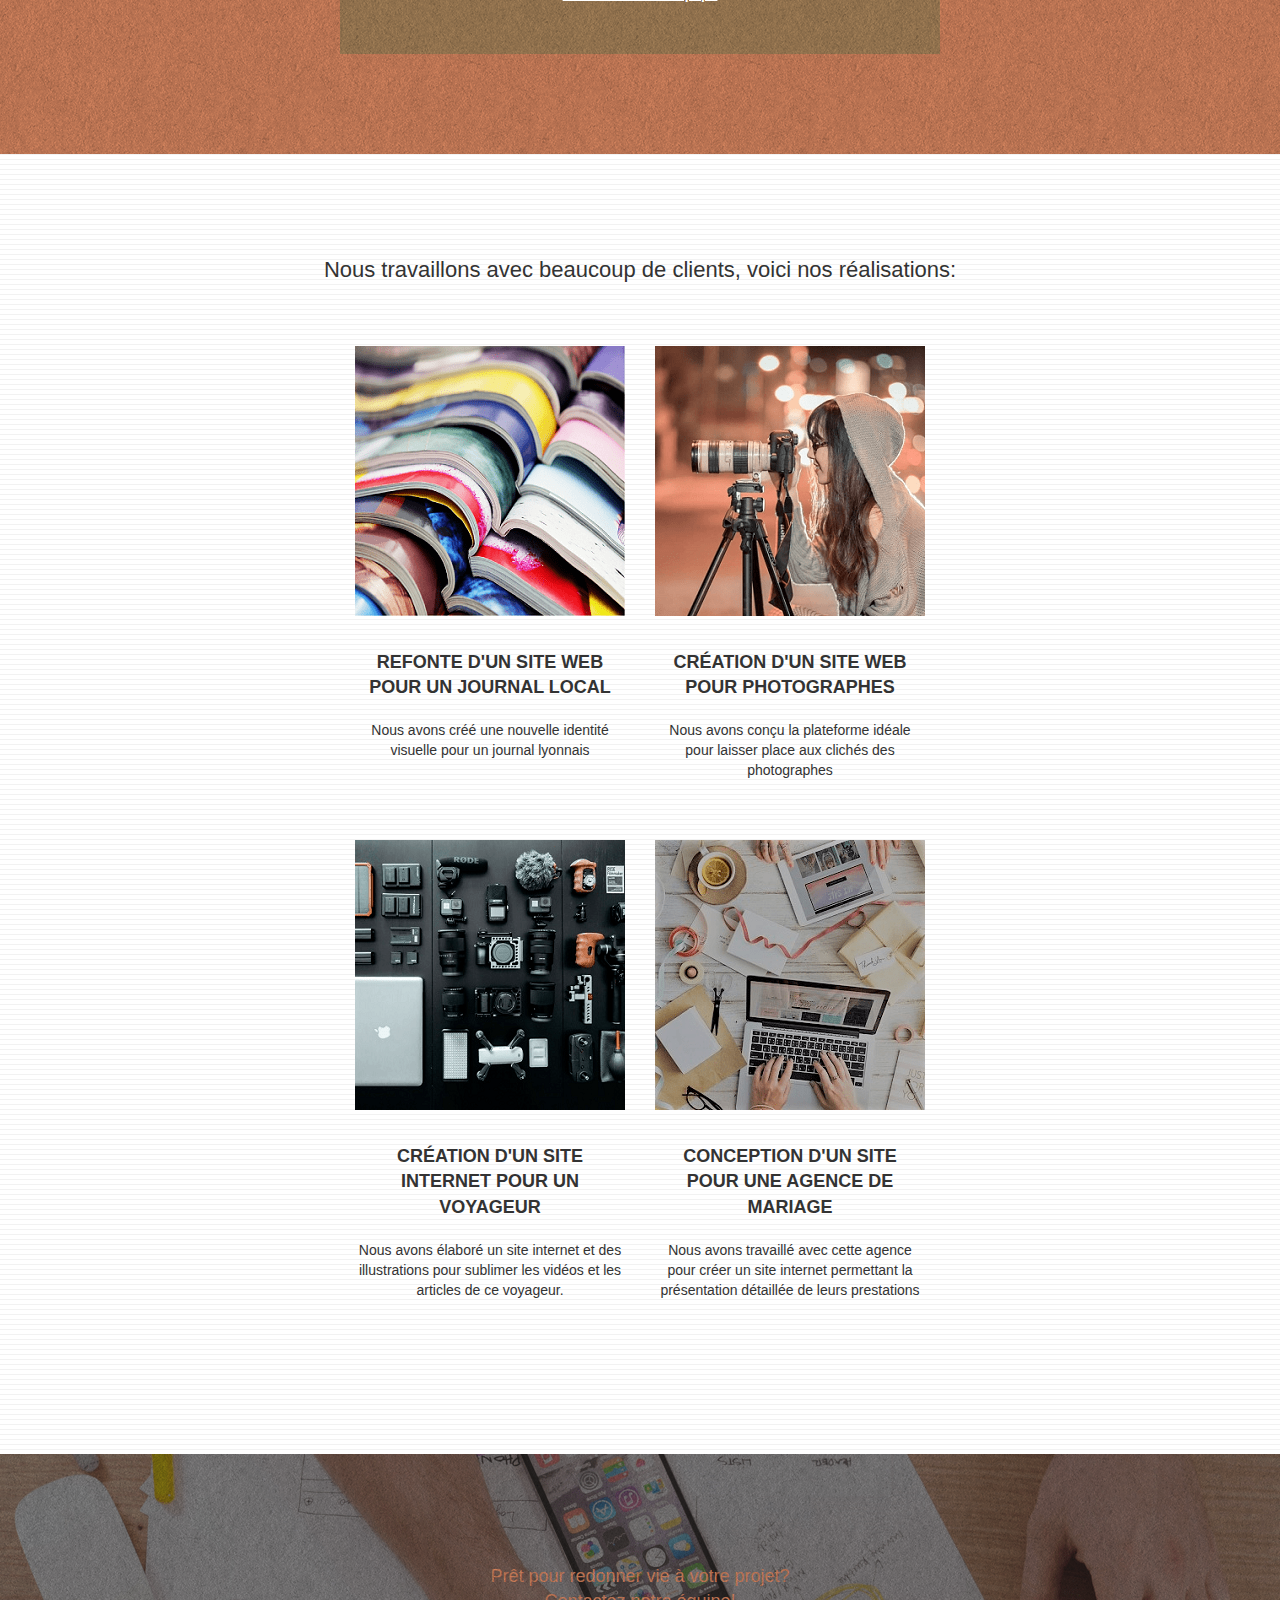
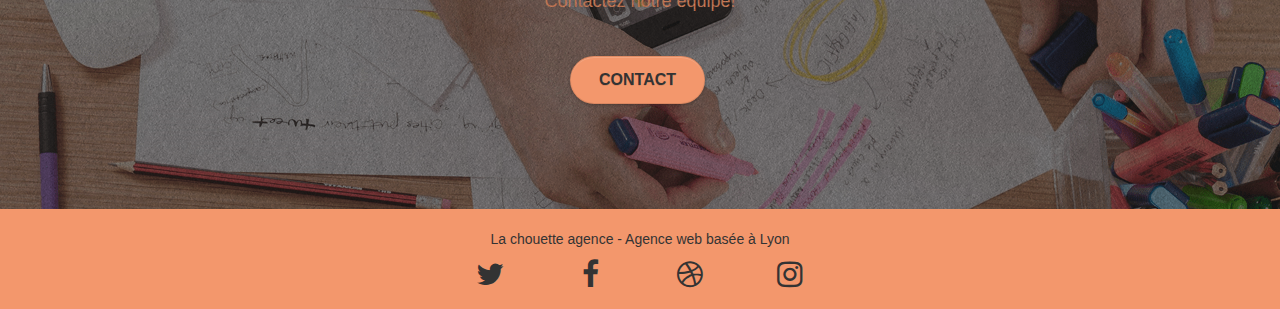
==== commit bc049d28: "Modification de l'indentation du code dans les pages index.html et contact.html" ====
--- a/index.html
+++ b/index.html
@@ -1,271 +1,292 @@
 <!doctype html>
 <html lang="fr">
-<head>
-    <meta charset="utf-8">
-
-    <meta name="description" content="La chouette agence est une entreprise de web design basée à Lyon. Besoin d'une identité visuelle sur le net ou d'une refonte de votre site internet, contactez notre équipe d'experts pour donner vie à votre projet.">
+	<head>
+    	<meta charset="utf-8">
+		<title>Entreprise web design Lyon</title>
+    	<meta name="description" content="La chouette agence est une entreprise de web design basée à Lyon. Besoin d'une identité visuelle sur le net ou d'une refonte de votre site internet, contactez notre équipe d'experts pour donner vie à votre projet.">
+		<meta name="viewport" content="width=device-width, initial-scale=1.0, viewport-fit=cover">
+		
+		<!-- Analytics -->
+		<meta name="google-site-verification" content="Vb6M70FgME4Bi48oiZDeGhEM0NhCot_IxttZ8dkX3-I"/>
+		<!-- Analytics END -->
+		
+		<link rel="shortcut icon" type="image/png" href="favicon.png">
+		
+		<link rel="stylesheet" type="text/css" href="./css/bootstrap.css">
+		<link rel="stylesheet" type="text/css" href="style.css">
+		<link rel="stylesheet" type="text/css" href="./css/font-awesome.css">
+		<link rel="stylesheet" type="text/css" href="./css/et-line.css">
     
-
-    <meta name="viewport" content="width=device-width, initial-scale=1.0, viewport-fit=cover">
-    <link rel="shortcut icon" type="image/png" href="favicon.png">
-    
-	<link rel="stylesheet" type="text/css" href="./css/bootstrap.css">
-	<link rel="stylesheet" type="text/css" href="style.css">
-	<link rel="stylesheet" type="text/css" href="./css/font-awesome.css">
-	<link rel="stylesheet" type="text/css" href="./css/et-line.css">
-	
-    
-	<script src="./js/jquery-2.1.0.js"></script>
-	<script src="./js/bootstrap.js"></script>
-	<script src="./js/blocs.js"></script>
-	<script src="./js/jquery.touchSwipe.js" defer></script>
-	<script src="./js/gmaps.js"></script>
-
-    <title>Entreprise web design Lyon</title>
-
-    
-<!-- Analytics -->
-<meta name="google-site-verification" content="Vb6M70FgME4Bi48oiZDeGhEM0NhCot_IxttZ8dkX3-I"/>
-<!-- Analytics END -->
-    
-</head>
-<body>
-<!-- Principal conteneur -->
-<main class="page-container">
+		<script src="./js/jquery-2.1.0.js"></script>
+		<script src="./js/bootstrap.js"></script>
+		<script src="./js/blocs.js"></script>
+		<script src="./js/jquery.touchSwipe.js" defer></script>
+		<script src="./js/gmaps.js"></script>
+	</head>
+
+	<body>
+		<!-- Principal conteneur -->
+		<main class="page-container">
 	  
-<!-- bloc-0 -->
-<header class="bloc bgc-white l-bloc " id="bloc-0">
-	<div class="container bloc-sm">
-
-		<nav class="navbar row">
-			<div class="navbar-header">
-				
-				<a class="navbar-brand" href="index.html"><img src="img/la-chouette-agence.png" alt="entreprise web design lyon" height="40" /></a>
-				
-				<button id="nav-toggle" type="button" class="ui-navbar-toggle navbar-toggle" data-toggle="collapse" data-target=".navbar-1">
-					<span class="sr-only">Toggle navigation</span><span class="icon-bar"></span><span class="icon-bar"></span><span class="icon-bar"></span>
-				</button>
-			</div>
-			<div class="collapse navbar-collapse navbar-1 special-dropdown-nav">
-				<ul class="site-navigation nav navbar-nav">
-					<li>
-						<a href="index.html">Accueil</a>
-					</li>
-					<li>
-					</li>
-					<li>
-						<a href="contact.html">Contact</a>
-					</li>
-				</ul>
-			</div>
-		</nav>
-	</div>
-</header>
-<!-- bloc-0 END -->
-
-<!-- bloc-1-presentation -->
-<section class="bloc bgc-dark-slate-blue bg-banniere d-bloc bg-t-edge bloc-bg-texture texture-paper b-parallax" id="bloc-1-hero">
-	<div class="container bloc-lg">
-		<div class="row tight-width-whitespace">
-			<div class="col-sm-12">
-				<img src="img/logo.png" class="center-block" alt="logo la chouette agence lyon" />
-				<h1 class="text-center hero-bloc-text tc-white ">
-					La chouette agence
-				</h1>
-				<div class="text-center">
-					<a href="contact.html" class="btn btn-lg btn-clean btn-rd cta-hero btn-atomic-tangerine" id="cta-hero">Contact</a>
-				</div>
-			</div>
-		</div>
-	</div>
-</section>
-<!-- bloc-1-presentation END -->
-
-<!-- bloc-2-services -->
-<section class="bloc bgc-white l-bloc" id="bloc-2-services">
-	<div class="container bloc-md">
-		<div class="row">
-			<div class="col-sm-12 text-center">
-				<p class="title">
-					La chouette agence est une agence de web design qui aide les entreprises à devenir attractives et visibles sur Internet.
-				</p>
-			</div>
-		</div>
-		<div class="row voffset-lg med-width-whitespace">
-			<div class="col-sm-4">
-				<div class="text-center">
-					<span class="et-icon-browser sm-shadow icon-dark-slate-blue icons icon-lg"></span>
-				</div>
-				<h2 class="mg-md text-center">
-					Web design
-				</h2>
-				<p class="text-center ">
-					Que vous ayez un site web qui a besoin d&rsquo;un rafraîchissement ou que vous partiez de zéro, laissez-nous vous réaliser un design dont vous serez fier.
-				</p>
-			</div>
-			<div class="col-sm-4">
-				<div class="text-center">
-					<span class="et-icon-presentation sm-shadow icon-dark-slate-blue icons icon-lg"></span>
-				</div>
-				<h2 class="mg-md text-center">
-					&nbsp;Stratégie
-				</h2>
-				<p class="text-center ">
-					Plutôt que de suggérer des designs à la mode, nous travaillerons avec vous pour comprendre vos objectifs commerciaux afin de vous proposer le meilleur design possible.<br>
-				</p>
-			</div>
-			<div class="col-sm-4">
-				<div class="text-center">
-					<span class="et-icon-edit sm-shadow icon-dark-slate-blue icons icon-lg"></span>
-				</div>
-				<h2 class="mg-md text-center">
-					Illustrations
-				</h2>
-				<p class="text-center ">
-					Un bon design n'est rien sans de bonnes illustrations. Laissez faire notre équipe de graphistes talentueux pour donner à vos pages une touche finale d'élégance.
-				</p>
-			</div>
-		</div>
-		<div class="row voffset-lg voffset">
-			<div class="col-xs-12 col-md-8 col-md-offset-2 text-center">
-				<p class="citation">
-					"La chouette agence est une excellente agence web ! Les web designers ont réussi à capturer l'essence de notre entreprise et à l'intégrer à notre site. Cela nous a aidé à doubler nos ventes en ligne à Lyon. "
-				</p>
-				<p>Maxime Guibard, PDG de À vos fourchettes</p>
-
-			</div>
-		</div>
-	</div>
-</section>
-<!-- bloc-2-services END -->
-
-<!-- bloc-3-what-i-do -->
-<aside class="bloc tc-white bgc-atomic-tangerine bg-presentation d-bloc bloc-bg-texture texture-paper b-parallax" id="bloc-3-what-i-do">
-	<div class="container bloc-lg">
-		<div class="row tight-width-whitespace black-background">
-			<div class="col-sm-12">
-				<p class="mg-md text-center tc-white">
-					Nous souhaitons aider les entreprises de la région Lyonnaise à se développer et à connaître le succès. Nous travaillons pour aider les entreprises locales à attirer de nouveaux clients.<br>
-				</p>
-				<p class="text-center white">
-					Nous aimons collaborer avec des entrepreneurs créatifs et des entreprises locale, qu’elles aient besoin de créer un site de A à Z ou de donner un coup de jeune à leur site. Que vous ayez besoin d’une identité visuelle complète ou d’une refonte de votre site, n’hésitez pas à nous contacter. Nous travaillerons ensemble pour créer des sites beaux et bien structurés, qui seront facilement trouvable sur les moteurs de recherche. <br><br><a class="ltc-white bold-link" href="contact.html">Contactez notre équipe</a><br>
-				</p>
-			</div>
-		</div>
-	</div>
-</aside>
-<!-- bloc-3-what-i-do END -->
-
-<!-- bloc-4-portfolio -->
-<section class="bloc bgc-white bg-lines-h2-bg bg-repeat l-bloc" id="bloc-4-portfolio">
-	<div class="container bloc-lg">
-		<div class="row">
-			<div class="col-sm-12 text-center">
-				<p class="title">
-				Nous travaillons avec beaucoup de clients, voici nos réalisations:
-				</p>  
-			</div>
-		</div>
-		<div class="row tight-width-whitespace portfolio-row">
-			<div class="col-sm-6">
-				<a href="#" data-lightbox="img/journal.png" data-gallery-id="gallery-1" data-caption="Refonte d'un site web pour un journal local" data-frame="snapshot-lb"><img src="img/journal.png" alt="journaux lyonnais" class="img-responsive portfolio-thumb" /></a>
-				<h3 class="mg-md text-center">
-					Refonte d'un site web pour un journal local
-				</h3>
-				<p class="text-center">
-					Nous avons créé une nouvelle identité visuelle pour un journal lyonnais
-				</p>
-			</div>
-			<div class="col-sm-6">
-				<a href="#" data-lightbox="img/photographe.png" data-gallery-id="gallery-1" data-caption="Création d'un site web pour photographes" data-frame="snapshot-lb"><img src="img/photographe.png" class="img-responsive portfolio-thumb" alt="photographe prise de vue" /></a>
-				<h3 class="mg-md text-center">
-					Création d'un site web pour photographes
-				</h3>
-				<p class="text-center">
-					Nous avons conçu la plateforme idéale pour laisser place aux clichés des photographes
-				</p>
-			</div>
-		</div>
-		<div class="row tight-width-whitespace portfolio-row">
-			<div class="col-sm-6">
-				<a href="#" data-lightbox="img/voyage.png" data-gallery-id="gallery-1" data-caption="Création d'un site internet pour un voyageur" data-frame="snapshot-lb"><img src="img/voyage.png" class="img-responsive portfolio-thumb" alt="materiel professionnel video photo"/></a>
-				<h3 class="mg-md text-center">
-					Création d'un site internet pour un voyageur
-				</h3>
-				<p class="text-center">
-					Nous avons élaboré un site internet et des illustrations pour sublimer les vidéos et les articles de ce voyageur.
-				</p>
-			</div>
-			<div class="col-sm-6">
-				<a href="#" data-lightbox="img/mariage.png" data-gallery-id="gallery-1" data-caption="Conception d'un site pour une agence de mariage" data-frame="snapshot-lb"><img src="img/mariage.png" class="img-responsive portfolio-thumb" alt="preparatif mariage"/></a>
-				<h3 class="mg-md text-center">
-					Conception d'un site pour une agence de mariage
-				</h3>
-				<p class="text-center">
-					Nous avons travaillé avec cette agence pour créer un site internet permettant la présentation détaillée de leurs prestations
-				</p>
-			</div>
-		</div>
-	</div>
-</section>
-<!-- bloc-4-portfolio END -->
-
-<!-- bloc-5-cta -->
-<aside class="bloc bgc-dark-slate-blue bg-banniere d-bloc bloc-bg-texture texture-paper" id="bloc-5-cta">
-	<div class="container bloc-lg">
-		<div class="row">
-			<p class="mg-md text-center tc-white">
-				Prêt pour redonner vie à votre projet?<br>Contactez notre équipe!
-			</p>
-			<div class="col-sm-12 text-center">
-				<a href="contact.html" class="btn btn-atomic-tangerine btn-clean btn-rd btn-lg cta-hero">Contact</a>
-			</div>
-		</div>
-	</div>
-</aside>
-<!-- bloc-5-cta END -->
-
-<!-- Footer - bloc-8 -->
-<footer class="bloc bgc-atomic-tangerine d-bloc" id="bloc-8">
-	<div class="container bloc-sm">
-		<div class="row">
-			<div class="col-sm-12">
-				<p class="text-center grey">
-					La chouette agence - Agence web basée à Lyon<br>
-				</p>
-				<div class="row row-no-gutters social">
-					<div class="col-sm-3">
-						<div class="text-center">
-							<a class="social" href="https://twitter.com" title="twitter"><span class="fa fa-twitter icon-md"></span></a>
-						</div>
-					</div>
-					<div class="col-sm-3">
-						<div class="text-center">
-							<a class="social" href="https://facebook.com" title="facebook"><span class="fa fa-facebook icon-md"></span></a>
-						</div>
-					</div>
-					<div class="col-sm-3">
-						<div class="text-center">
-							<a class="social" href="https://dribbble.com" title="dribbble"><span class="fa fa-dribbble icon-md"></span></a>
-						</div>
-					</div>
-					<div class="col-sm-3">
-						<div class="text-center">
-							<a class="social" href="https://instagram.com" title="instagram"><span class="fa fa-instagram icon-md"></span></a>
-						</div>
-					</div>
-					
-				</div>
-
-			</div>
-		</div>
-	</div>
-</footer>
-<!-- Footer - bloc-8 END -->
-
-</main>
-<!-- Principal conteneur END -->
-    
-
-</body>
+			<!-- bloc-0 -->
+			<header class="bloc bgc-white l-bloc " id="bloc-0">
+				<div class="container bloc-sm">
+					<nav class="navbar row">
+						<div class="navbar-header">
+								<a class="navbar-brand" href="index.html">
+									<img src="img/la-chouette-agence.png" alt="entreprise web design lyon" height="40" />
+								</a>
+								<button id="nav-toggle" type="button" class="ui-navbar-toggle navbar-toggle" data-toggle="collapse" data-target=".navbar-1">
+									<span class="sr-only">
+										Toggle navigation
+									</span>
+									<span class="icon-bar">
+									</span>
+									<span class="icon-bar">
+									</span>
+									<span class="icon-bar">
+									</span>
+								</button>
+						</div>
+						<div class="collapse navbar-collapse navbar-1 special-dropdown-nav">
+							<ul class="site-navigation nav navbar-nav">
+								<li>
+									<a href="index.html">
+										Accueil
+									</a>
+								</li>
+								<li>
+								</li>
+								<li>
+									<a href="contact.html">
+										Contact
+									</a>
+								</li>
+							</ul>
+						</div>
+					</nav>
+				</div>
+			</header>
+			<!-- bloc-0 END -->
+
+			<!-- bloc-1-presentation -->
+			<section class="bloc bgc-dark-slate-blue bg-banniere d-bloc bg-t-edge bloc-bg-texture texture-paper b-parallax" id="bloc-1-hero">
+				<div class="container bloc-lg">
+					<div class="row tight-width-whitespace">
+						<div class="col-sm-12">
+							<img src="img/logo.png" class="center-block" alt="logo la chouette agence lyon" />
+							<h1 class="text-center hero-bloc-text tc-white ">
+								La chouette agence
+							</h1>
+							<div class="text-center">
+									<a href="contact.html" class="btn btn-lg btn-clean btn-rd cta-hero btn-atomic-tangerine" id="cta-hero">
+										Contact
+									</a>
+							</div>
+						</div>
+					</div>
+				</div>
+			</section>
+			<!-- bloc-1-presentation END -->
+
+			<!-- bloc-2-services -->
+			<section class="bloc bgc-white l-bloc" id="bloc-2-services">
+				<div class="container bloc-md">
+					<div class="row">
+						<div class="col-sm-12 text-center">
+							<p class="title">
+								La chouette agence est une agence de web design qui aide les entreprises à devenir attractives et visibles sur Internet.
+							</p>
+						</div>
+					</div>
+					<div class="row voffset-lg med-width-whitespace">
+						<div class="col-sm-4">
+							<div class="text-center">
+								<span class="et-icon-browser sm-shadow icon-dark-slate-blue icons icon-lg">
+								</span>
+							</div>
+								<h2 class="mg-md text-center">
+									Web design
+								</h2>
+								<p class="text-center ">
+									Que vous ayez un site web qui a besoin d&rsquo;un rafraîchissement ou que vous partiez de zéro, laissez-nous vous réaliser un design dont vous serez fier.
+								</p>
+						</div>
+						<div class="col-sm-4">
+							<div class="text-center">
+								<span class="et-icon-presentation sm-shadow icon-dark-slate-blue icons icon-lg">
+								</span>
+							</div>
+								<h2 class="mg-md text-center">
+									Stratégie
+								</h2>
+								<p class="text-center ">
+									Plutôt que de suggérer des designs à la mode, nous travaillerons avec vous pour comprendre vos objectifs commerciaux afin de vous proposer le meilleur design possible.<br>
+								</p>
+						</div>
+						<div class="col-sm-4">
+							<div class="text-center">
+								<span class="et-icon-edit sm-shadow icon-dark-slate-blue icons icon-lg">								
+								</span>
+							</div>
+								<h2 class="mg-md text-center">
+									Illustrations
+								</h2>
+								<p class="text-center ">
+									Un bon design n'est rien sans de bonnes illustrations. Laissez faire notre équipe de graphistes talentueux pour donner à vos pages une touche finale d'élégance.
+								</p>
+						</div>
+					</div>
+					<div class="row voffset-lg voffset">
+						<div class="col-xs-12 col-md-8 col-md-offset-2 text-center">
+							<p class="citation">
+								"La chouette agence est une excellente agence web ! Les web designers ont réussi à capturer l'essence de notre entreprise et à l'intégrer à notre site. Cela nous a aidé à doubler nos ventes en ligne à Lyon. "
+							</p>
+							<p>
+								Maxime Guibard, PDG de À vos fourchettes
+							</p>
+						</div>
+					</div>
+				</div>
+			</section>
+			<!-- bloc-2-services END -->
+
+			<!-- bloc-3-what-i-do -->
+			<aside class="bloc tc-white bgc-atomic-tangerine bg-presentation d-bloc bloc-bg-texture texture-paper b-parallax" id="bloc-3-what-i-do">
+				<div class="container bloc-lg">
+					<div class="row tight-width-whitespace black-background">
+						<div class="col-sm-12">
+							<p class="mg-md text-center tc-white">
+								Nous souhaitons aider les entreprises de la région Lyonnaise à se développer et à connaître le succès. Nous travaillons pour aider les entreprises locales à attirer de nouveaux clients.<br>
+							</p>
+							<p class="text-center white">
+								Nous aimons collaborer avec des entrepreneurs créatifs et des entreprises locale, qu’elles aient besoin de créer un site de A à Z ou de donner un coup de jeune à leur site. Que vous ayez besoin d’une identité visuelle complète ou d’une refonte de votre site, n’hésitez pas à nous contacter. Nous travaillerons ensemble pour créer des sites beaux et bien structurés, qui seront facilement trouvable sur les moteurs de recherche. <br><br><a class="ltc-white bold-link" href="contact.html">Contactez notre équipe</a><br>
+							</p>
+						</div>
+					</div>
+				</div>
+			</aside>
+			<!-- bloc-3-what-i-do END -->
+
+			<!-- bloc-4-portfolio -->
+			<section class="bloc bgc-white bg-lines-h2-bg bg-repeat l-bloc" id="bloc-4-portfolio">
+				<div class="container bloc-lg">
+					<div class="row">
+						<div class="col-sm-12 text-center">
+							<p class="title">
+								Nous travaillons avec beaucoup de clients, voici nos réalisations:
+							</p>  
+						</div>
+					</div>
+					<div class="row tight-width-whitespace portfolio-row">
+						<div class="col-sm-6">
+							<a href="#" data-lightbox="img/journal.png" data-gallery-id="gallery-1" data-caption="Refonte d'un site web pour un journal local" data-frame="snapshot-lb"><img src="img/journal.png" alt="journaux lyonnais" class="img-responsive portfolio-thumb" /></a>
+							<h3 class="mg-md text-center">
+								Refonte d'un site web pour un journal local
+							</h3>
+							<p class="text-center">
+								Nous avons créé une nouvelle identité visuelle pour un journal lyonnais
+							</p>
+						</div>
+						<div class="col-sm-6">
+							<a href="#" data-lightbox="img/photographe.png" data-gallery-id="gallery-1" data-caption="Création d'un site web pour photographes" data-frame="snapshot-lb"><img src="img/photographe.png" class="img-responsive portfolio-thumb" alt="photographe prise de vue" /></a>
+							<h3 class="mg-md text-center">
+								Création d'un site web pour photographes
+							</h3>
+							<p class="text-center">
+								Nous avons conçu la plateforme idéale pour laisser place aux clichés des photographes
+							</p>
+						</div>
+					</div>
+					<div class="row tight-width-whitespace portfolio-row">
+						<div class="col-sm-6">
+							<a href="#" data-lightbox="img/voyage.png" data-gallery-id="gallery-1" data-caption="Création d'un site internet pour un voyageur" data-frame="snapshot-lb"><img src="img/voyage.png" class="img-responsive portfolio-thumb" alt="materiel professionnel video photo"/></a>
+							<h3 class="mg-md text-center">
+								Création d'un site internet pour un voyageur
+							</h3>
+							<p class="text-center">
+								Nous avons élaboré un site internet et des illustrations pour sublimer les vidéos et les articles de ce voyageur.
+							</p>
+						</div>
+						<div class="col-sm-6">
+							<a href="#" data-lightbox="img/mariage.png" data-gallery-id="gallery-1" data-caption="Conception d'un site pour une agence de mariage" data-frame="snapshot-lb"><img src="img/mariage.png" class="img-responsive portfolio-thumb" alt="preparatif mariage"/></a>
+							<h3 class="mg-md text-center">
+								Conception d'un site pour une agence de mariage
+							</h3>
+						<p class="text-center">
+								Nous avons travaillé avec cette agence pour créer un site internet permettant la présentation détaillée de leurs prestations
+							</p>
+						</div>
+					</div>
+				</div>
+			</section>
+			<!-- bloc-4-portfolio END -->
+
+			<!-- bloc-5-cta -->
+			<aside class="bloc bgc-dark-slate-blue bg-banniere d-bloc bloc-bg-texture texture-paper" id="bloc-5-cta">
+				<div class="container bloc-lg">
+					<div class="row">
+						<p class="mg-md text-center tc-white">
+							Prêt pour redonner vie à votre projet?<br>Contactez notre équipe!
+						</p>
+						<div class="col-sm-12 text-center">
+							<a href="contact.html" class="btn btn-atomic-tangerine btn-clean btn-rd btn-lg cta-hero">Contact</a>
+						</div>
+					</div>
+				</div>
+			</aside>
+			<!-- bloc-5-cta END -->
+
+			<!-- Footer - bloc-8 -->
+			<footer class="bloc bgc-atomic-tangerine d-bloc" id="bloc-8">
+				<div class="container bloc-sm">
+					<div class="row">
+						<div class="col-sm-12">
+							<p class="text-center grey">
+								La chouette agence - Agence web basée à Lyon<br>
+							</p>
+							<div class="row row-no-gutters social">
+								<div class="col-sm-3">
+									<div class="text-center">
+										<a class="social" href="https://twitter.com" title="twitter">
+											<span class="fa fa-twitter icon-md">
+											</span>
+										</a>
+									</div>
+								</div>
+								<div class="col-sm-3">
+									<div class="text-center">
+										<a class="social" href="https://facebook.com" title="facebook">
+											<span class="fa fa-facebook icon-md">
+											</span>
+										</a>
+									</div>
+								</div>
+								<div class="col-sm-3">
+									<div class="text-center">
+										<a class="social" href="https://dribbble.com" title="dribbble">
+											<span class="fa fa-dribbble icon-md">
+											</span>
+										</a>
+									</div>
+								</div>
+								<div class="col-sm-3">
+									<div class="text-center">
+										<a class="social" href="https://instagram.com" title="instagram">
+											<span class="fa fa-instagram icon-md">
+											</span>
+										</a>
+									</div>
+								</div>
+							</div>
+						</div>
+					</div>
+				</div>
+			</footer>
+			<!-- Footer - bloc-8 END -->
+
+		</main>
+		<!-- Principal conteneur END -->
+	</body>
+
 </html>
